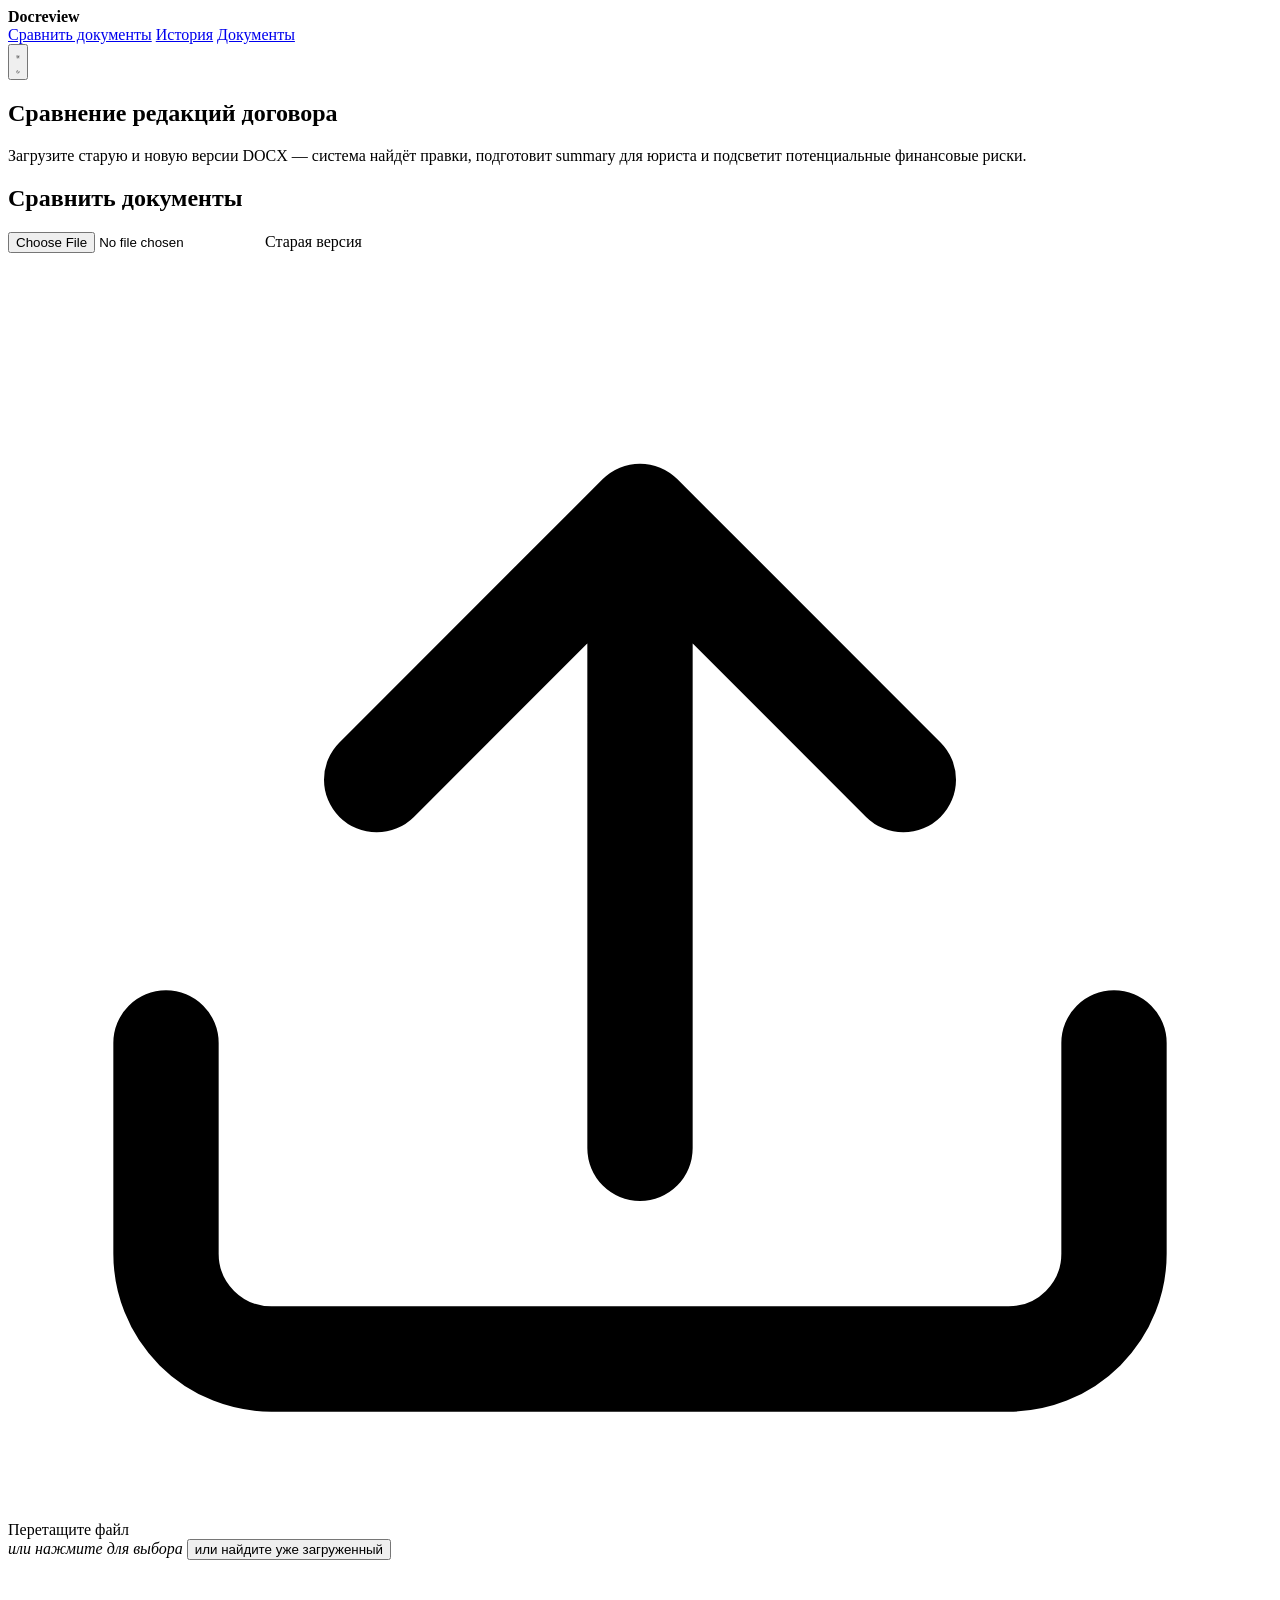
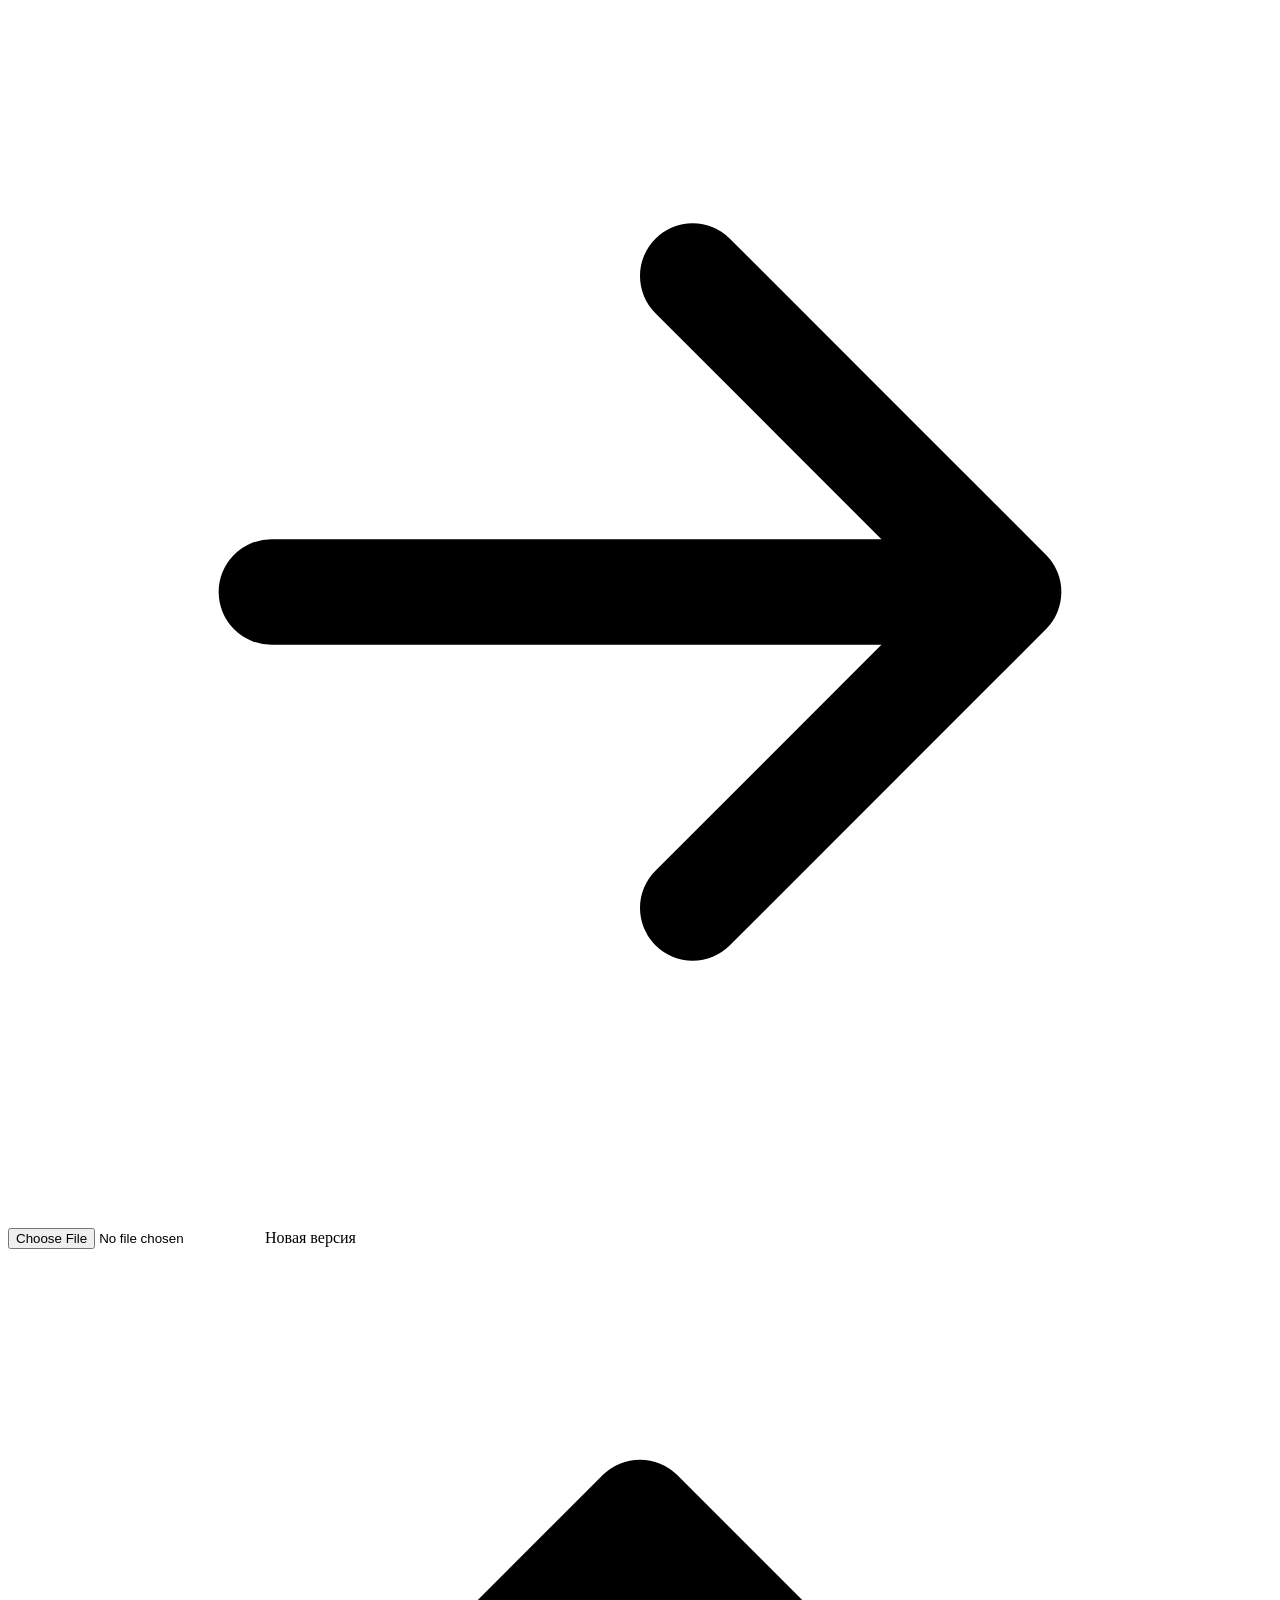
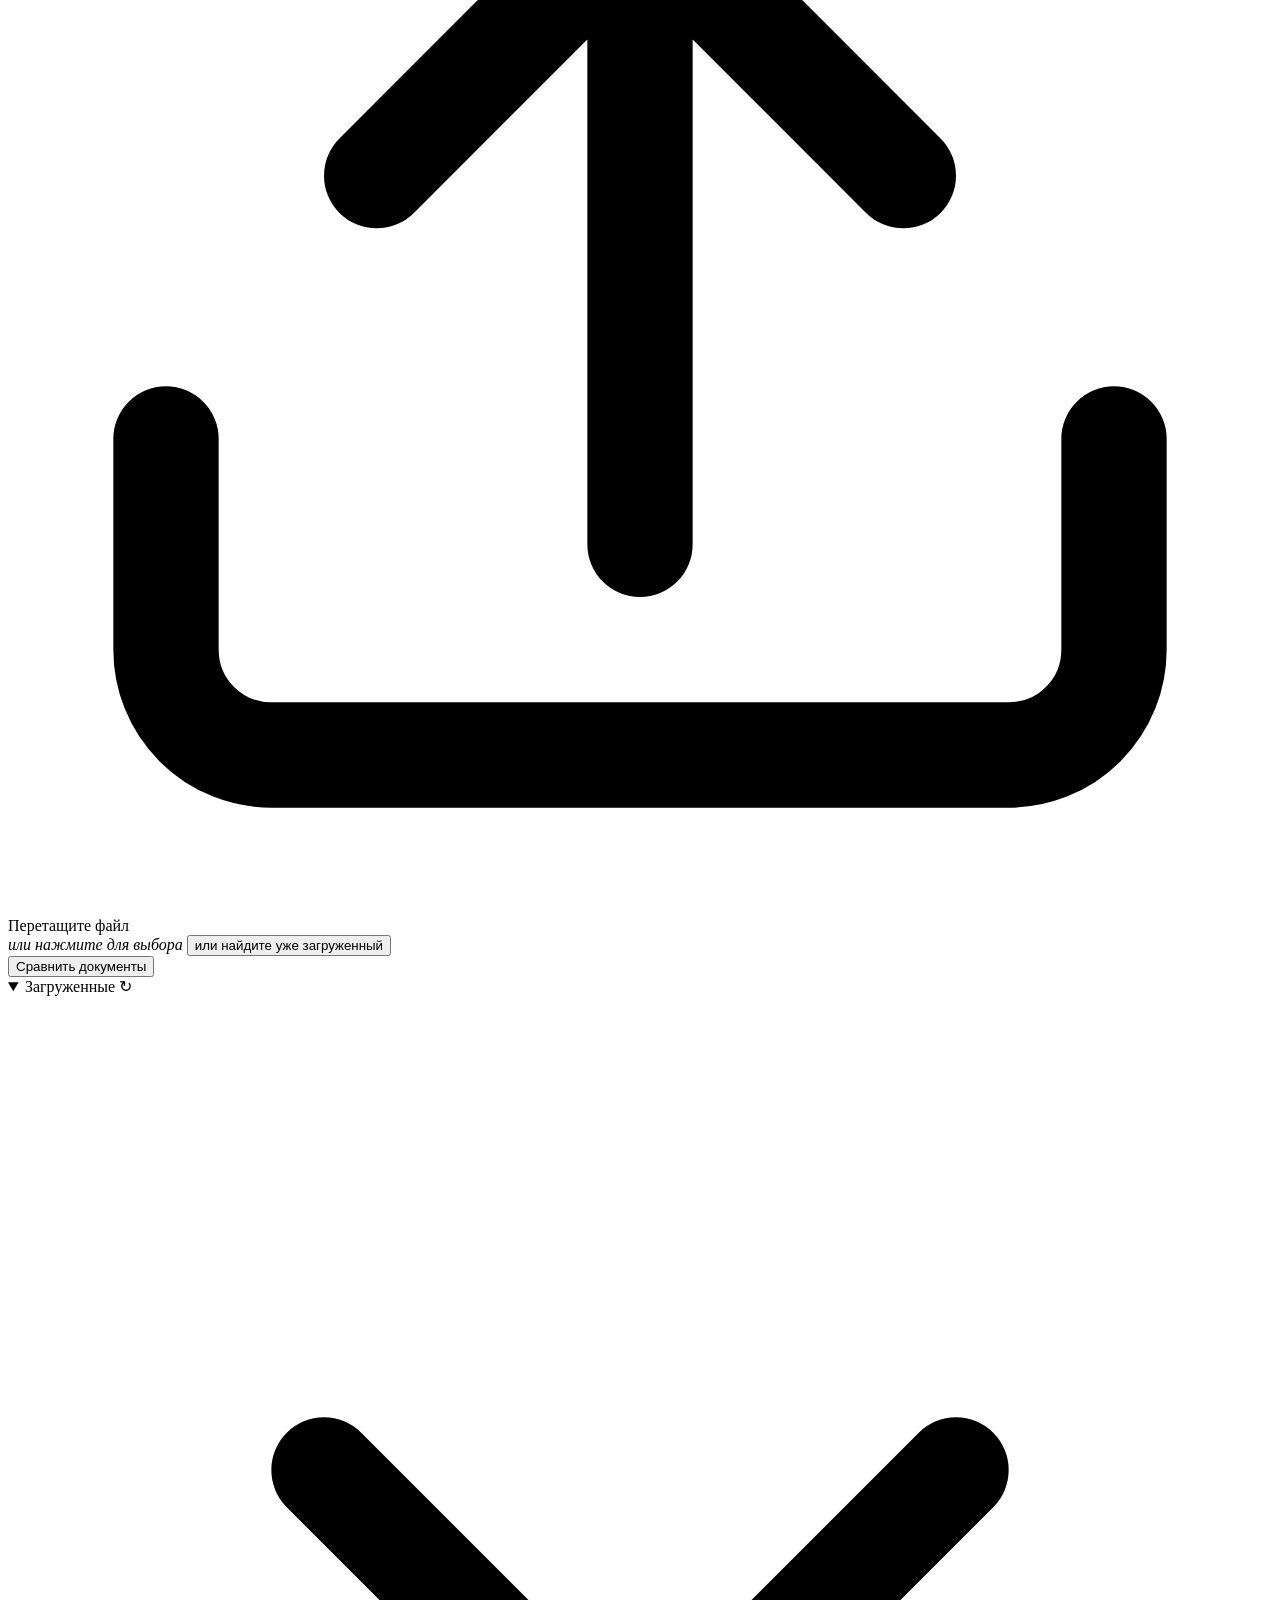
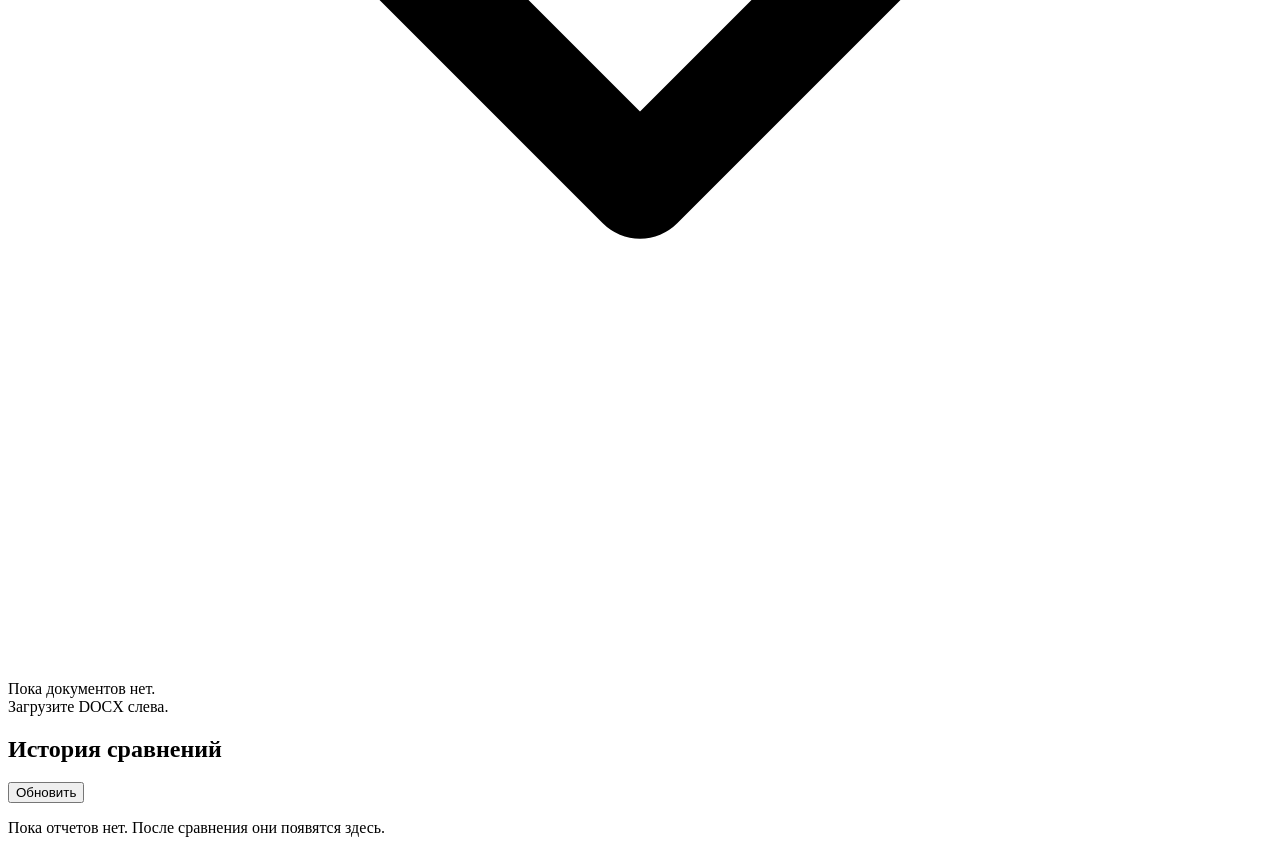
==== frontend/index.html @ 9eede22a "fix: simplify top navigation" ====
<!doctype html>
<html lang="ru">
  <head>
    <meta charset="utf-8" />
    <meta name="viewport" content="width=device-width, initial-scale=1" />
    <title>Document Diff Check</title>
    <link rel="preconnect" href="https://fonts.googleapis.com" />
    <link rel="preconnect" href="https://fonts.gstatic.com" crossorigin />
    <link
      href="https://fonts.googleapis.com/css2?family=Inter:wght@400;500;600;700;800&family=JetBrains+Mono:wght@400;500&display=swap"
      rel="stylesheet"
    />
    <link rel="stylesheet" href="/styles.css" />
  </head>
  <body>
    <header class="topbar">
      <div class="topbar-inner">
        <div class="brand">
          <div class="brand-text">
            <strong>Docreview</strong>
          </div>
        </div>
        <nav class="topnav" aria-label="Основная навигация">
          <a href="#compare">Сравнить документы</a>
          <a href="#reportsHistory">История</a>
          <a href="#docsCard">Документы</a>
        </nav>
        <button id="themeToggle" class="icon-btn" type="button" title="Сменить тему" aria-label="Сменить тему">
          <svg class="icon-sun" viewBox="0 0 24 24" fill="none" stroke="currentColor" stroke-width="2" stroke-linecap="round" stroke-linejoin="round">
            <circle cx="12" cy="12" r="4" />
            <path d="M12 2v2M12 20v2M4.9 4.9l1.4 1.4M17.7 17.7l1.4 1.4M2 12h2M20 12h2M4.9 19.1l1.4-1.4M17.7 6.3l1.4-1.4" />
          </svg>
          <svg class="icon-moon" viewBox="0 0 24 24" fill="none" stroke="currentColor" stroke-width="2" stroke-linecap="round" stroke-linejoin="round">
            <path d="M21 12.8A9 9 0 1 1 11.2 3a7 7 0 0 0 9.8 9.8z" />
          </svg>
        </button>
      </div>
    </header>

    <main class="app">
      <section class="hero">
        <h1>Сравнение редакций договора</h1>
        <p>
          Загрузите старую и новую версии DOCX — система найдёт правки,
          подготовит summary для юриста и подсветит потенциальные финансовые риски.
        </p>
      </section>

      <section class="workbench">
        <div id="compare" class="card compare-card">
          <div class="card-head">
            <h2>Сравнить документы</h2>
          </div>

          <form id="uploadCompareForm" class="mode-pane">
            <div class="dropzones">
              <label class="dropzone" data-for="oldFile">
                <input id="oldFile" name="old_file" type="file" accept=".docx" />
                <span class="dz-tag dz-tag-old">Старая версия</span>
                <span class="dz-icon" aria-hidden="true">
                  <svg viewBox="0 0 24 24" fill="none" stroke="currentColor" stroke-width="2" stroke-linecap="round" stroke-linejoin="round">
                    <path d="M21 15v4a2 2 0 0 1-2 2H5a2 2 0 0 1-2-2v-4" />
                    <path d="M7 10l5-5 5 5M12 5v12" />
                  </svg>
                </span>
                <span class="dz-text">Перетащите файл<br /><em>или нажмите для выбора</em></span>
                <span class="dz-file" hidden></span>
                <button class="find-doc-btn" type="button" data-picker-toggle="old" tabindex="0">
                  или найдите уже загруженный
                </button>
                <span class="stored-picker" data-picker-box="old" hidden>
                  <input
                    id="oldStoredSearch"
                    type="text"
                    list="storedDocumentsList"
                    autocomplete="off"
                    placeholder="Название или ID файла"
                    data-picker="old"
                  />
                </span>
              </label>

              <span class="dz-arrow" aria-hidden="true">
                <svg viewBox="0 0 24 24" fill="none" stroke="currentColor" stroke-width="2" stroke-linecap="round" stroke-linejoin="round">
                  <path d="M5 12h14M13 6l6 6-6 6" />
                </svg>
              </span>

              <label class="dropzone" data-for="newFile">
                <input id="newFile" name="new_file" type="file" accept=".docx" />
                <span class="dz-tag dz-tag-new">Новая версия</span>
                <span class="dz-icon" aria-hidden="true">
                  <svg viewBox="0 0 24 24" fill="none" stroke="currentColor" stroke-width="2" stroke-linecap="round" stroke-linejoin="round">
                    <path d="M21 15v4a2 2 0 0 1-2 2H5a2 2 0 0 1-2-2v-4" />
                    <path d="M7 10l5-5 5 5M12 5v12" />
                  </svg>
                </span>
                <span class="dz-text">Перетащите файл<br /><em>или нажмите для выбора</em></span>
                <span class="dz-file" hidden></span>
                <button class="find-doc-btn" type="button" data-picker-toggle="new" tabindex="0">
                  или найдите уже загруженный
                </button>
                <span class="stored-picker" data-picker-box="new" hidden>
                  <input
                    id="newStoredSearch"
                    type="text"
                    list="storedDocumentsList"
                    autocomplete="off"
                    placeholder="Название или ID файла"
                    data-picker="new"
                  />
                </span>
              </label>
            </div>

            <button class="btn btn-primary" type="submit">
              <span class="btn-label">Сравнить документы</span>
              <span class="spinner" hidden></span>
            </button>
          </form>

        </div>

        <details id="docsCard" class="card docs-card" open>
          <summary class="docs-summary">
            <span class="docs-title">Загруженные <span id="docsCount" class="docs-count" hidden></span></span>
            <span class="docs-tools">
              <span id="refreshDocuments" class="link-btn" role="button" tabindex="0" title="Обновить список">↻</span>
              <svg class="docs-chevron" viewBox="0 0 24 24" fill="none" stroke="currentColor" stroke-width="2" stroke-linecap="round" stroke-linejoin="round" aria-hidden="true"><path d="M6 9l6 6 6-6"/></svg>
            </span>
          </summary>
          <div id="documents" class="documents empty">
            <p class="empty-note">Пока документов нет.<br />Загрузите DOCX слева.</p>
          </div>
        </details>
      </section>

      <datalist id="storedDocumentsList"></datalist>

      <section id="reportsHistory" class="card history-card">
        <div class="card-head">
          <h2>История сравнений</h2>
          <button id="refreshReports" class="link-btn" type="button">Обновить</button>
        </div>
        <div id="reports" class="reports-list empty">
          <p class="empty-note">Пока отчетов нет. После сравнения они появятся здесь.</p>
        </div>
      </section>

      <section id="loading" class="loading-card" hidden>
        <span class="spinner spinner-lg"></span>
        <p>Сравниваю документы и готовлю анализ…</p>
      </section>
    </main>

    <div id="toasts" class="toasts" aria-live="polite"></div>
    <script src="/app.js"></script>
  </body>
</html>
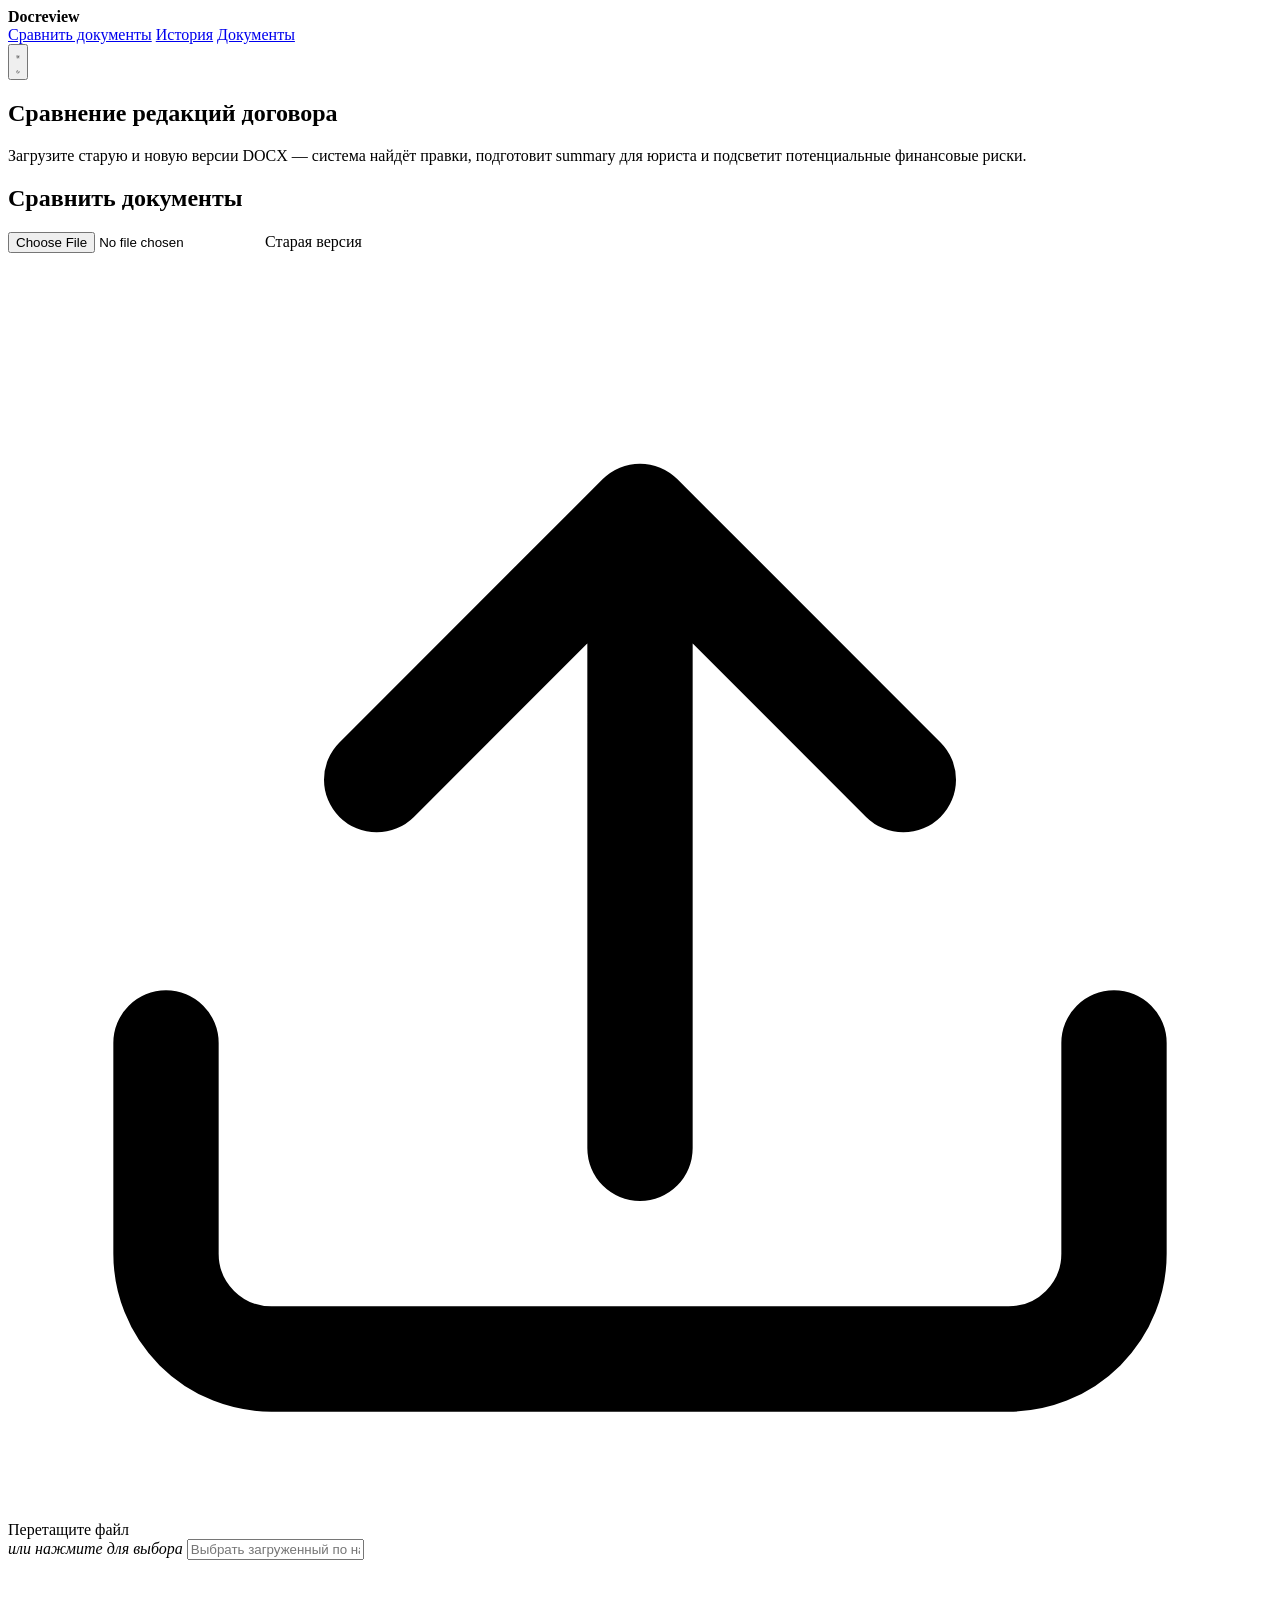
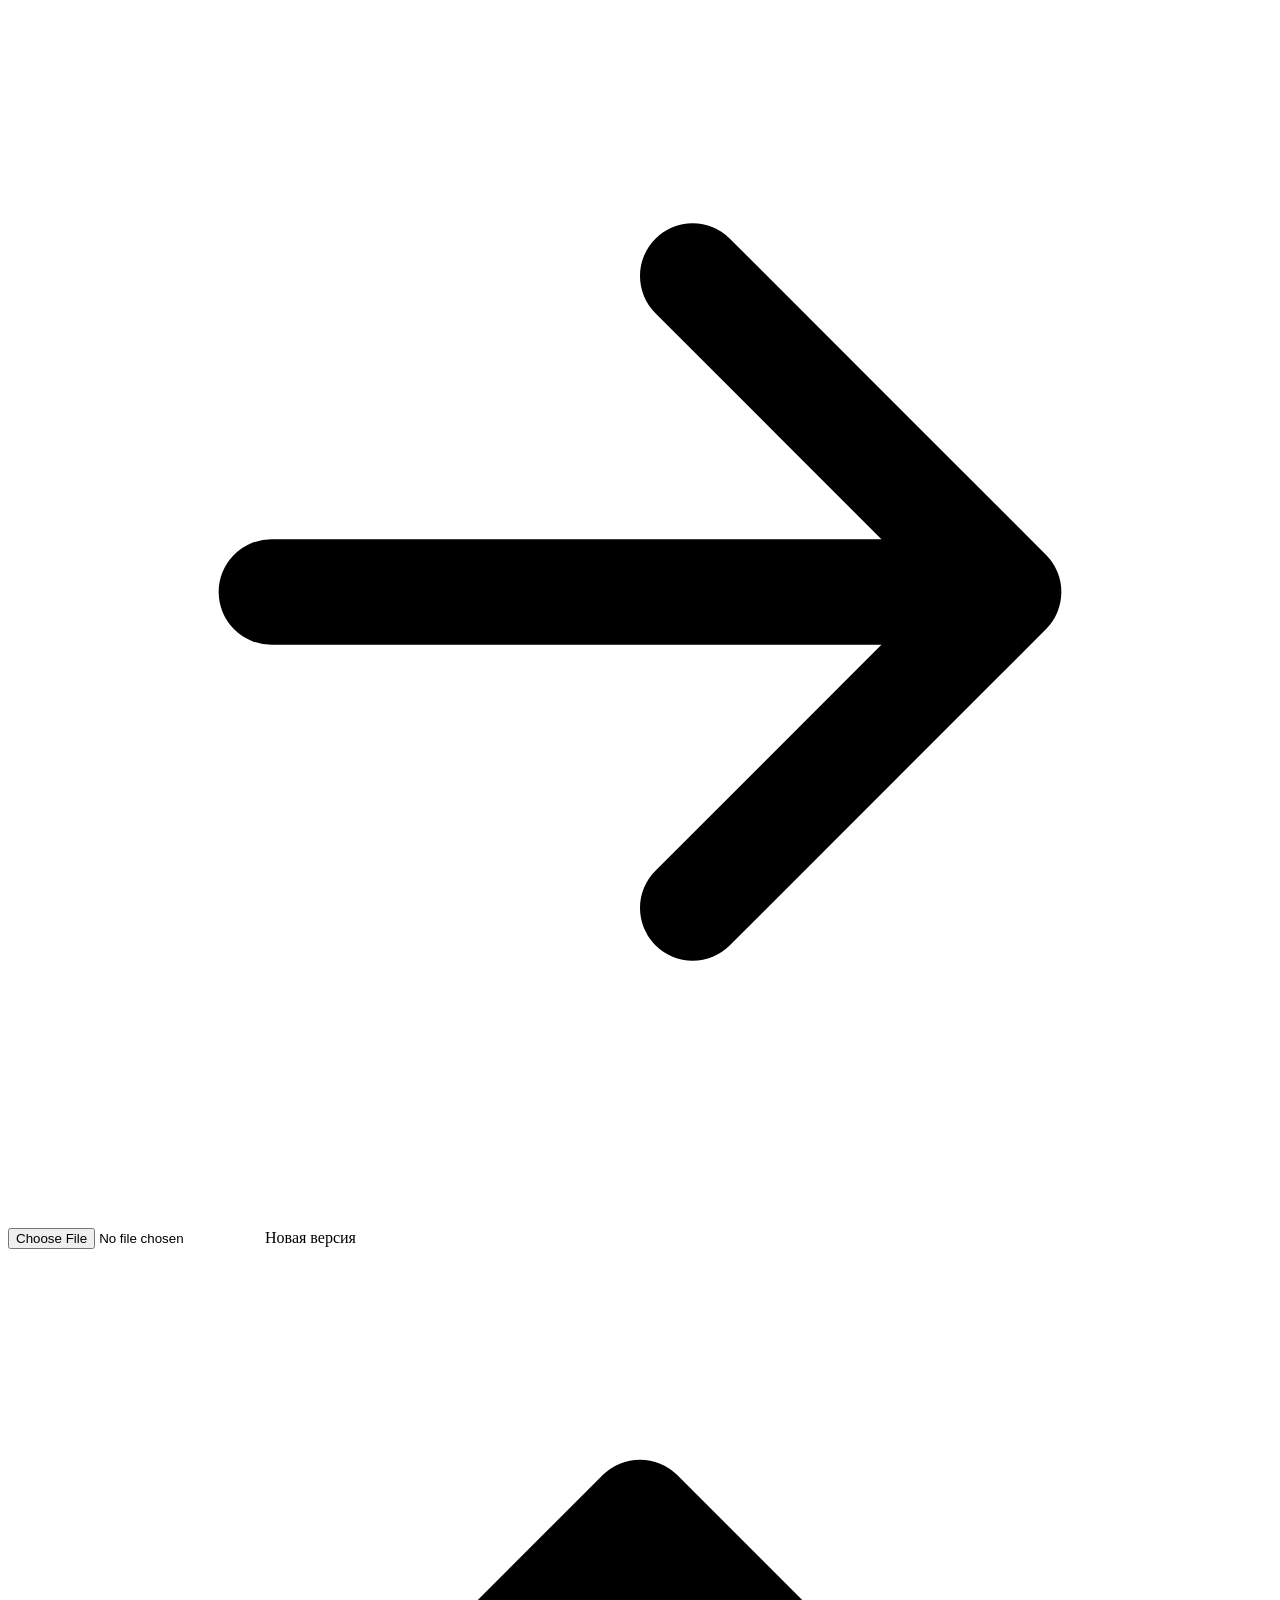
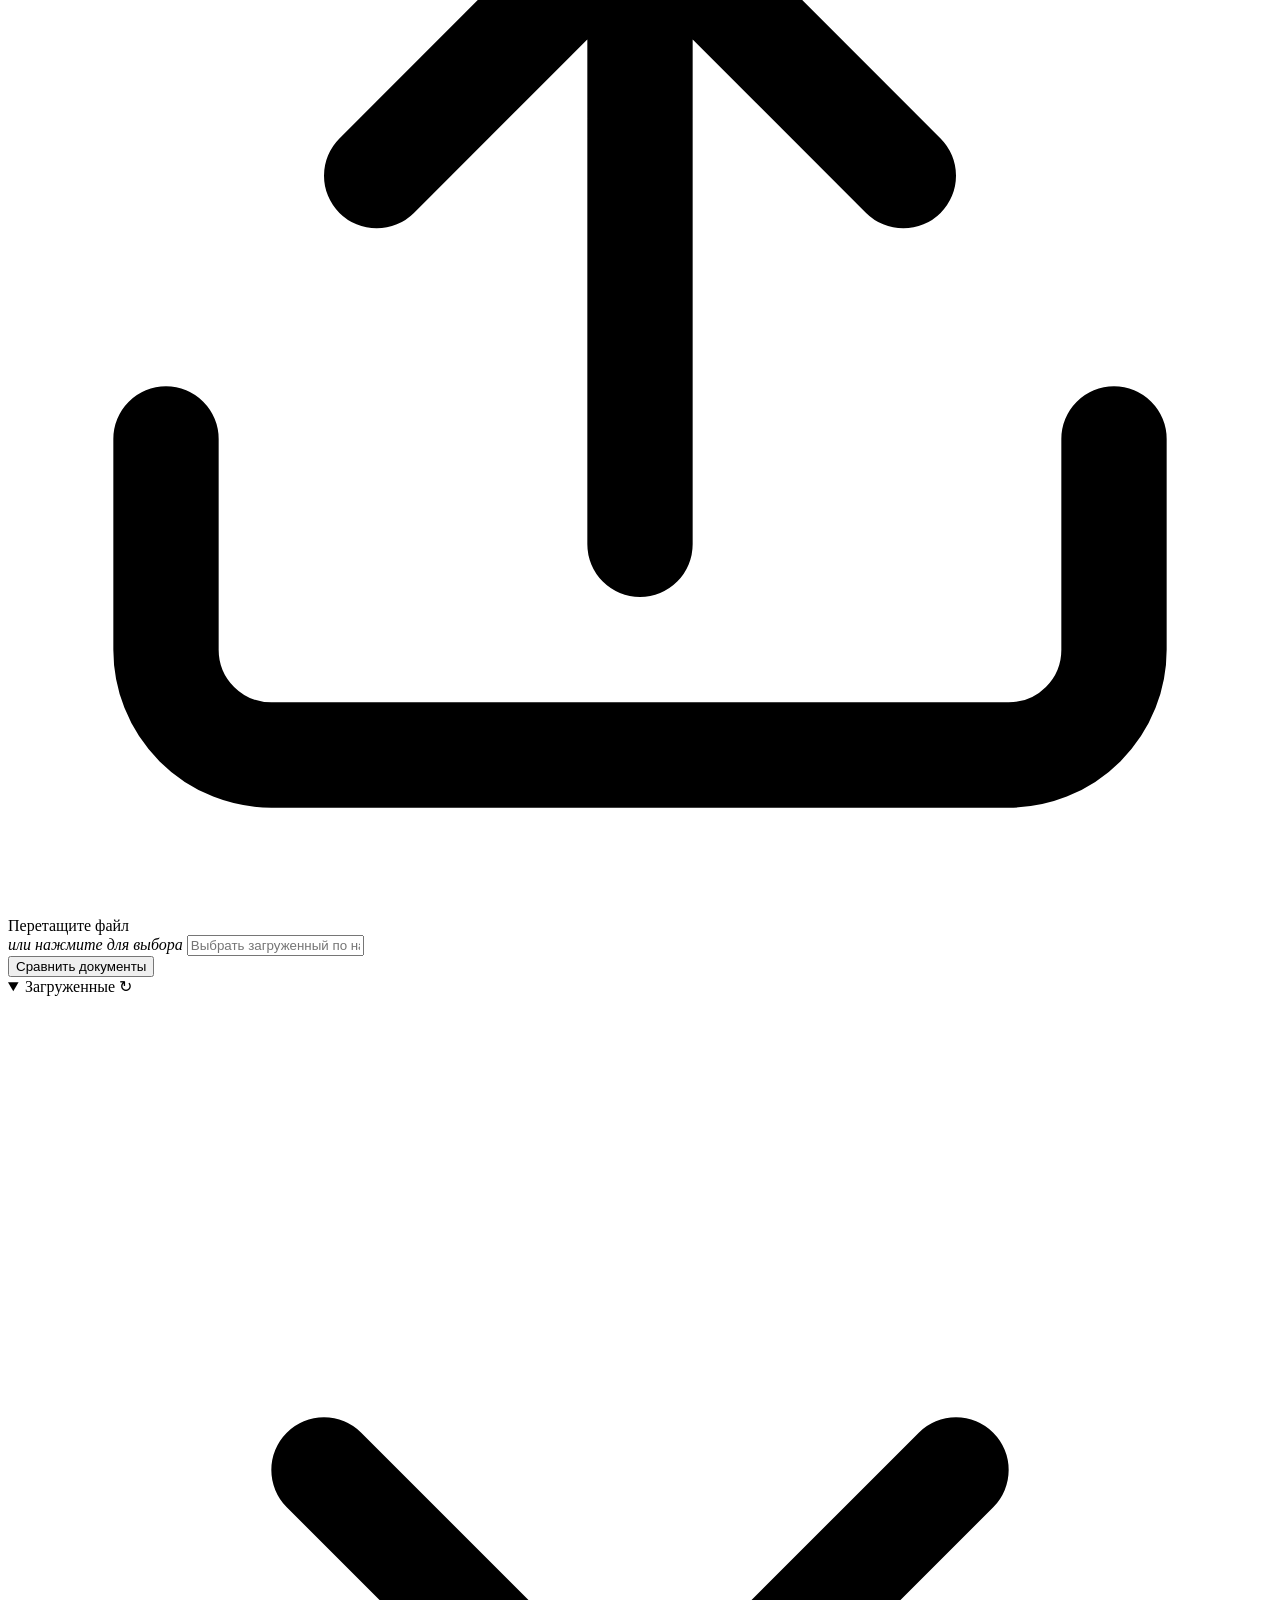
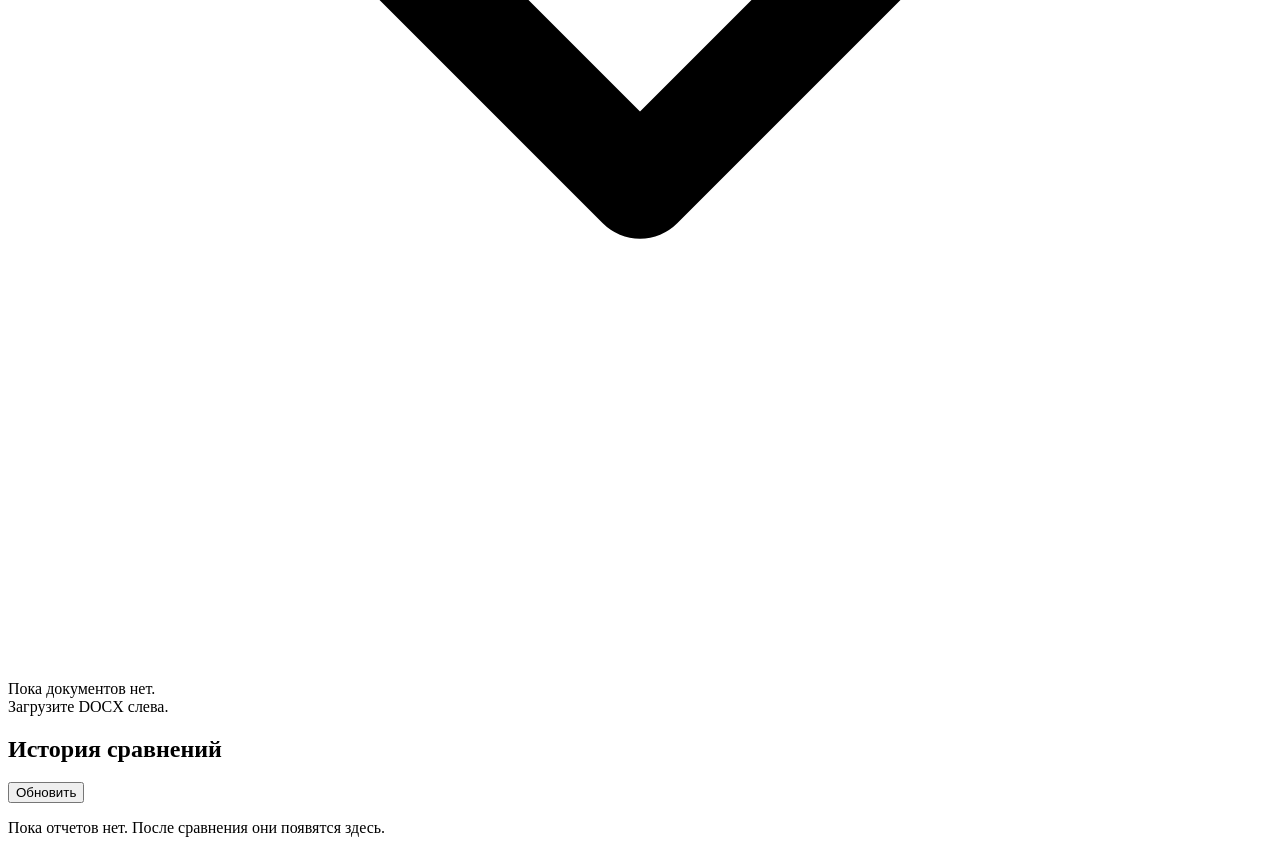
==== commit aba29d95: "fix: keep stored document picker visible" ====
--- a/frontend/index.html
+++ b/frontend/index.html
@@ -65,16 +65,13 @@
                 </span>
                 <span class="dz-text">Перетащите файл<br /><em>или нажмите для выбора</em></span>
                 <span class="dz-file" hidden></span>
-                <button class="find-doc-btn" type="button" data-picker-toggle="old" tabindex="0">
-                  или найдите уже загруженный
-                </button>
-                <span class="stored-picker" data-picker-box="old" hidden>
+                <span class="stored-picker">
                   <input
                     id="oldStoredSearch"
                     type="text"
                     list="storedDocumentsList"
                     autocomplete="off"
-                    placeholder="Название или ID файла"
+                    placeholder="Выбрать загруженный по названию или ID"
                     data-picker="old"
                   />
                 </span>
@@ -97,16 +94,13 @@
                 </span>
                 <span class="dz-text">Перетащите файл<br /><em>или нажмите для выбора</em></span>
                 <span class="dz-file" hidden></span>
-                <button class="find-doc-btn" type="button" data-picker-toggle="new" tabindex="0">
-                  или найдите уже загруженный
-                </button>
-                <span class="stored-picker" data-picker-box="new" hidden>
+                <span class="stored-picker">
                   <input
                     id="newStoredSearch"
                     type="text"
                     list="storedDocumentsList"
                     autocomplete="off"
-                    placeholder="Название или ID файла"
+                    placeholder="Выбрать загруженный по названию или ID"
                     data-picker="new"
                   />
                 </span>
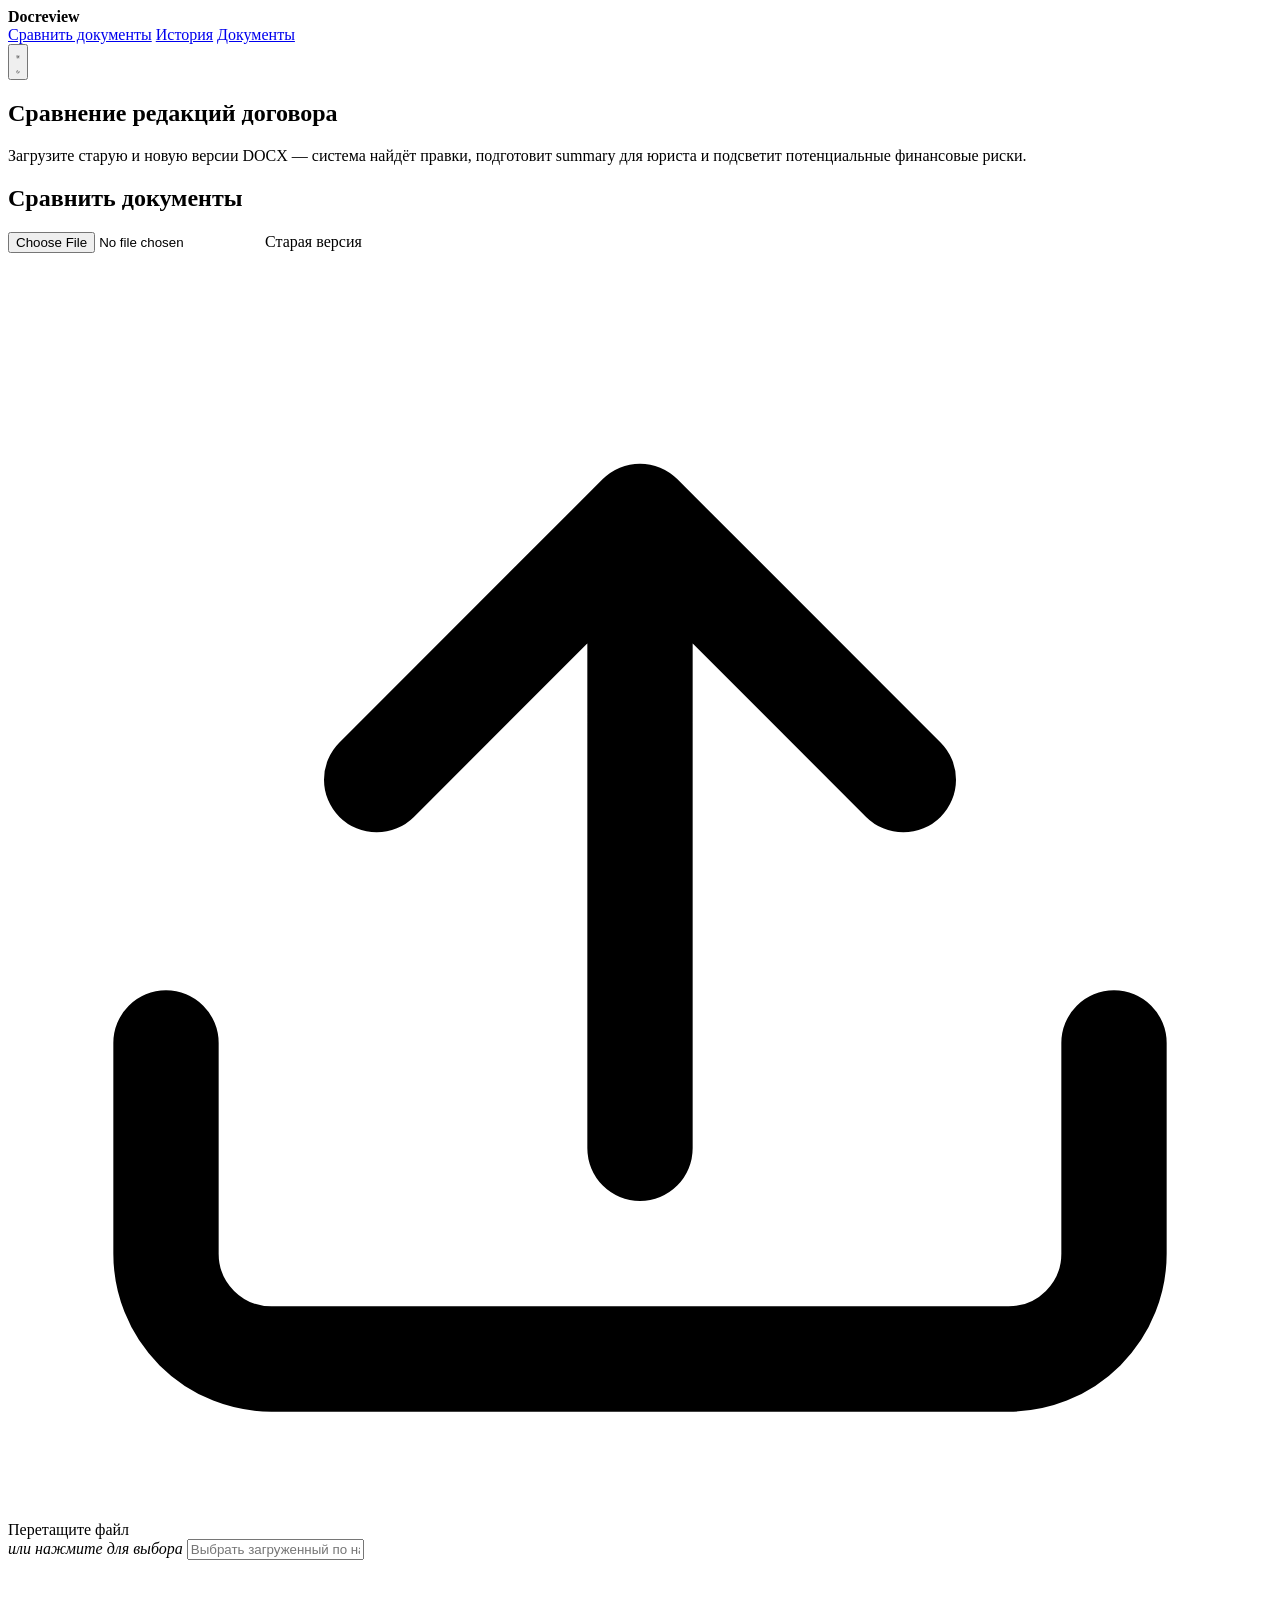
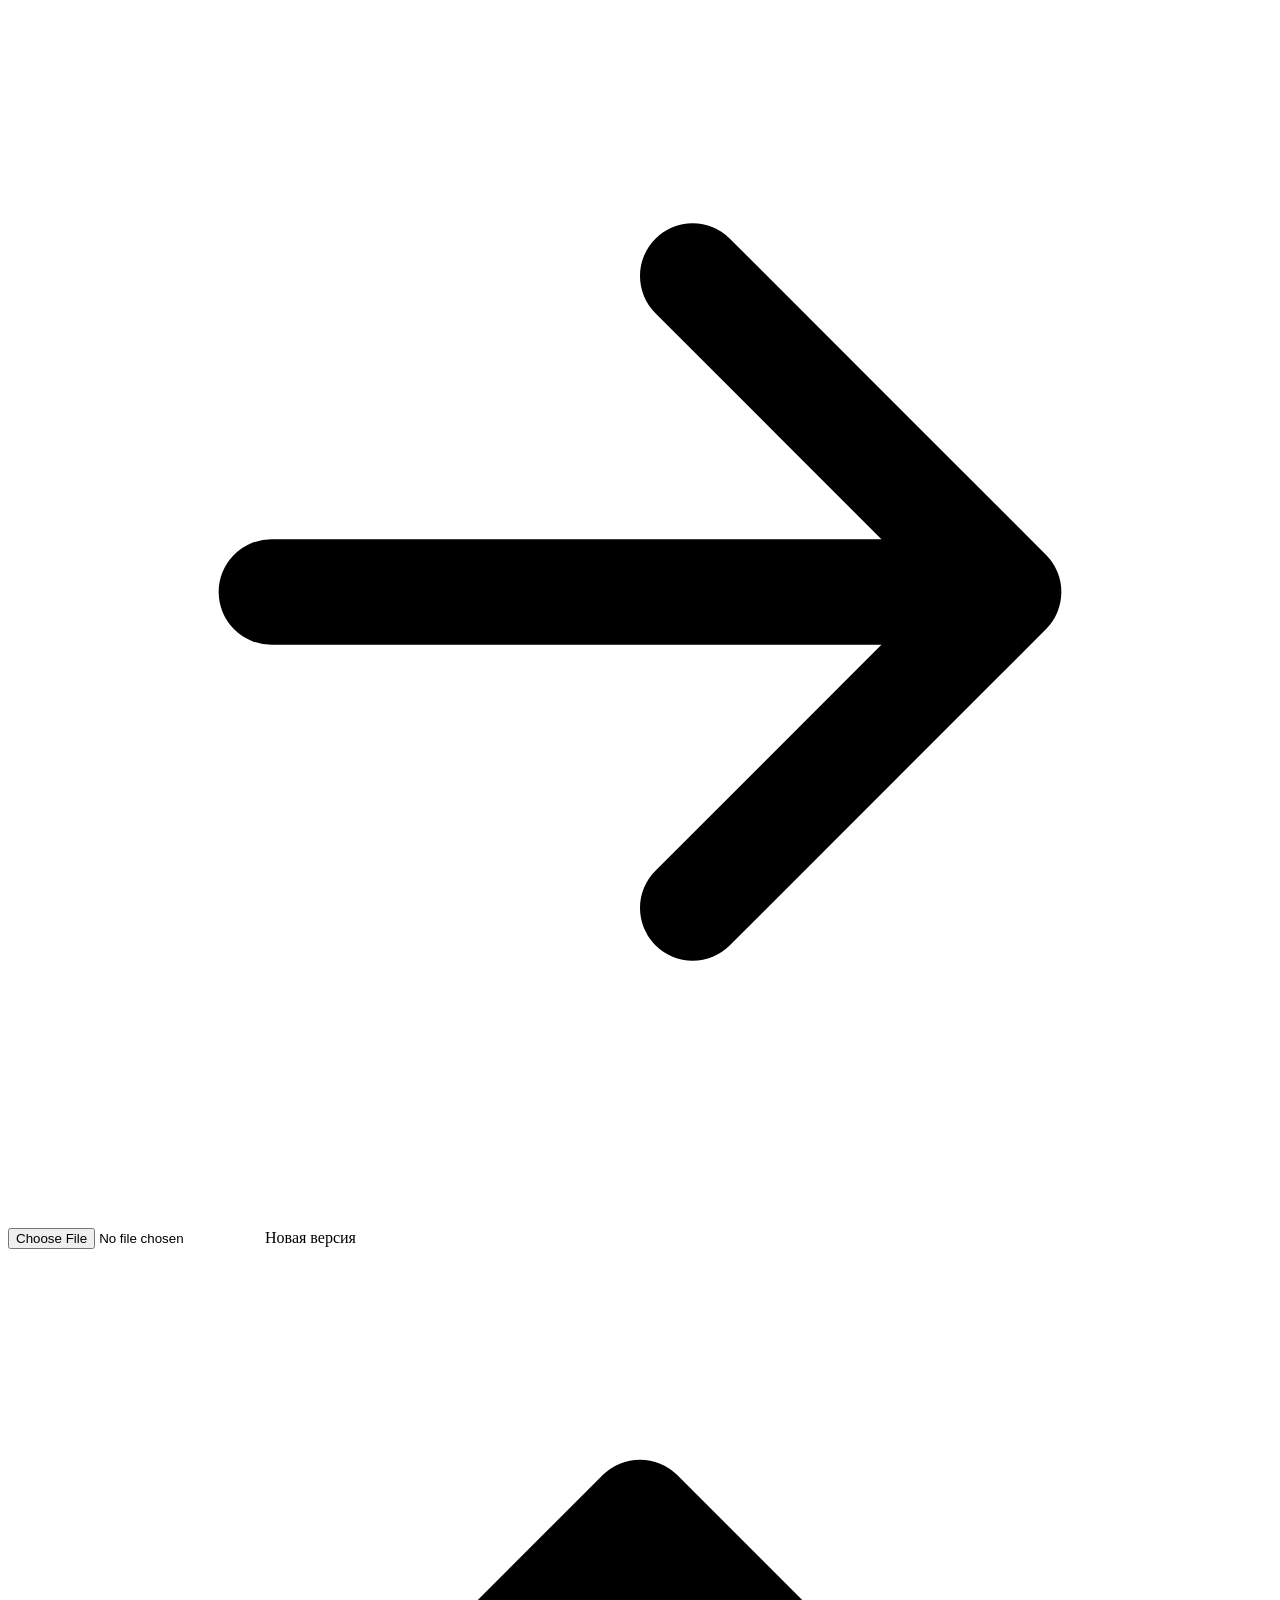
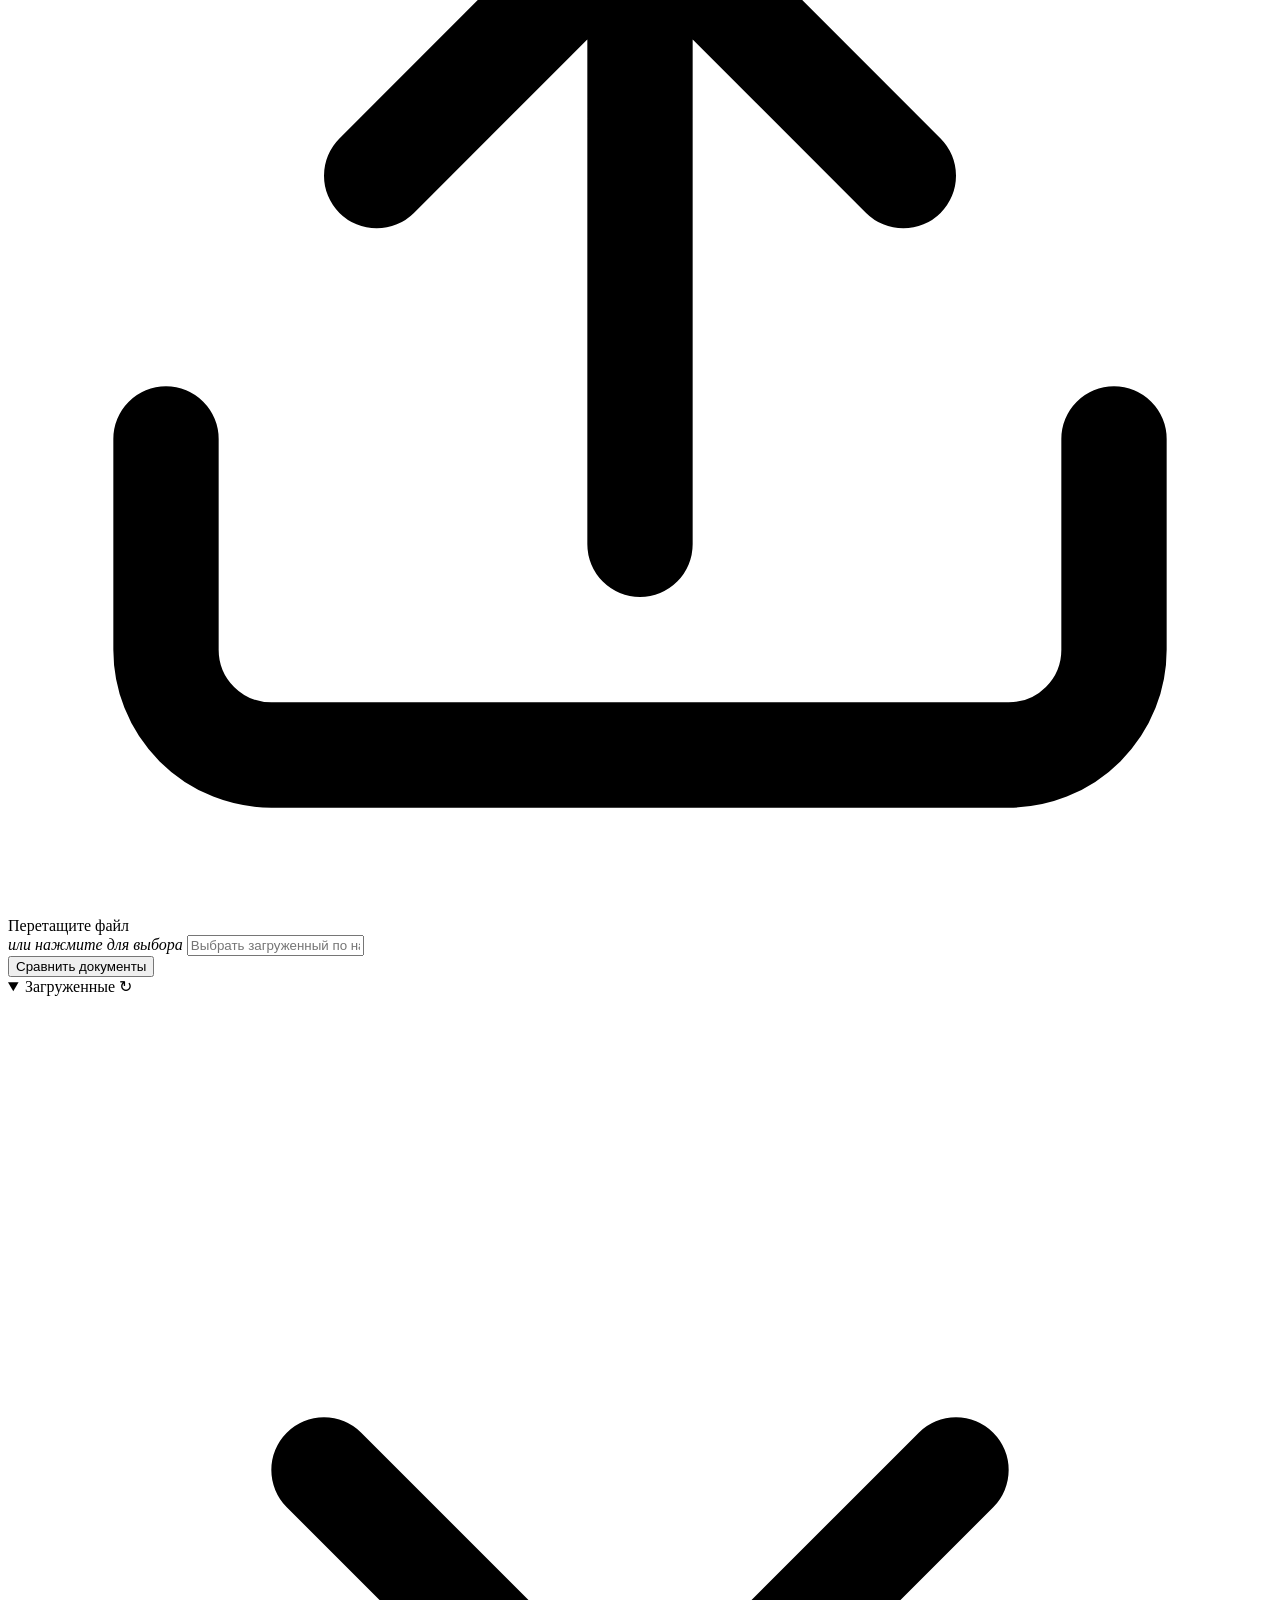
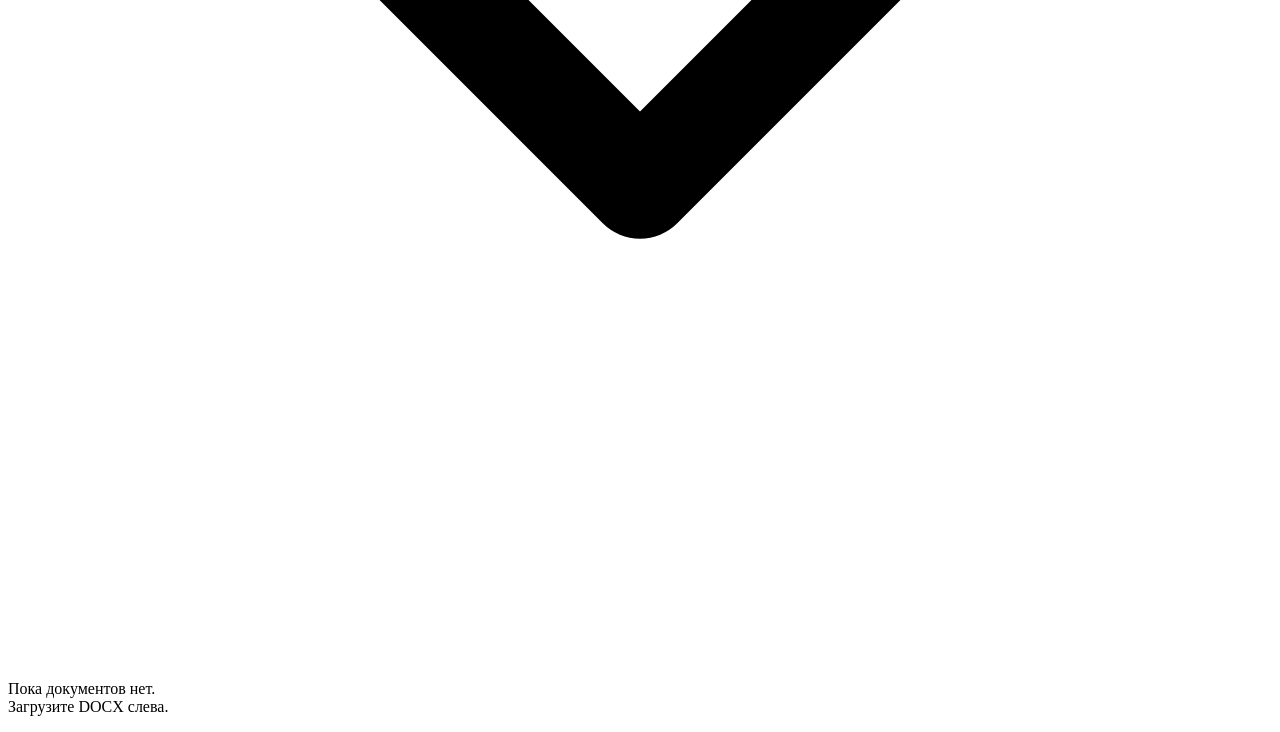
==== commit 2ad2fc51: "feat: split history and documents pages" ====
--- a/frontend/index.html
+++ b/frontend/index.html
@@ -21,9 +21,9 @@
           </div>
         </div>
         <nav class="topnav" aria-label="Основная навигация">
-          <a href="#compare">Сравнить документы</a>
-          <a href="#reportsHistory">История</a>
-          <a href="#docsCard">Документы</a>
+          <a href="/">Сравнить документы</a>
+          <a href="/history.html">История</a>
+          <a href="/documents.html">Документы</a>
         </nav>
         <button id="themeToggle" class="icon-btn" type="button" title="Сменить тему" aria-label="Сменить тему">
           <svg class="icon-sun" viewBox="0 0 24 24" fill="none" stroke="currentColor" stroke-width="2" stroke-linecap="round" stroke-linejoin="round">
@@ -131,16 +131,6 @@
 
       <datalist id="storedDocumentsList"></datalist>
 
-      <section id="reportsHistory" class="card history-card">
-        <div class="card-head">
-          <h2>История сравнений</h2>
-          <button id="refreshReports" class="link-btn" type="button">Обновить</button>
-        </div>
-        <div id="reports" class="reports-list empty">
-          <p class="empty-note">Пока отчетов нет. После сравнения они появятся здесь.</p>
-        </div>
-      </section>
-
       <section id="loading" class="loading-card" hidden>
         <span class="spinner spinner-lg"></span>
         <p>Сравниваю документы и готовлю анализ…</p>
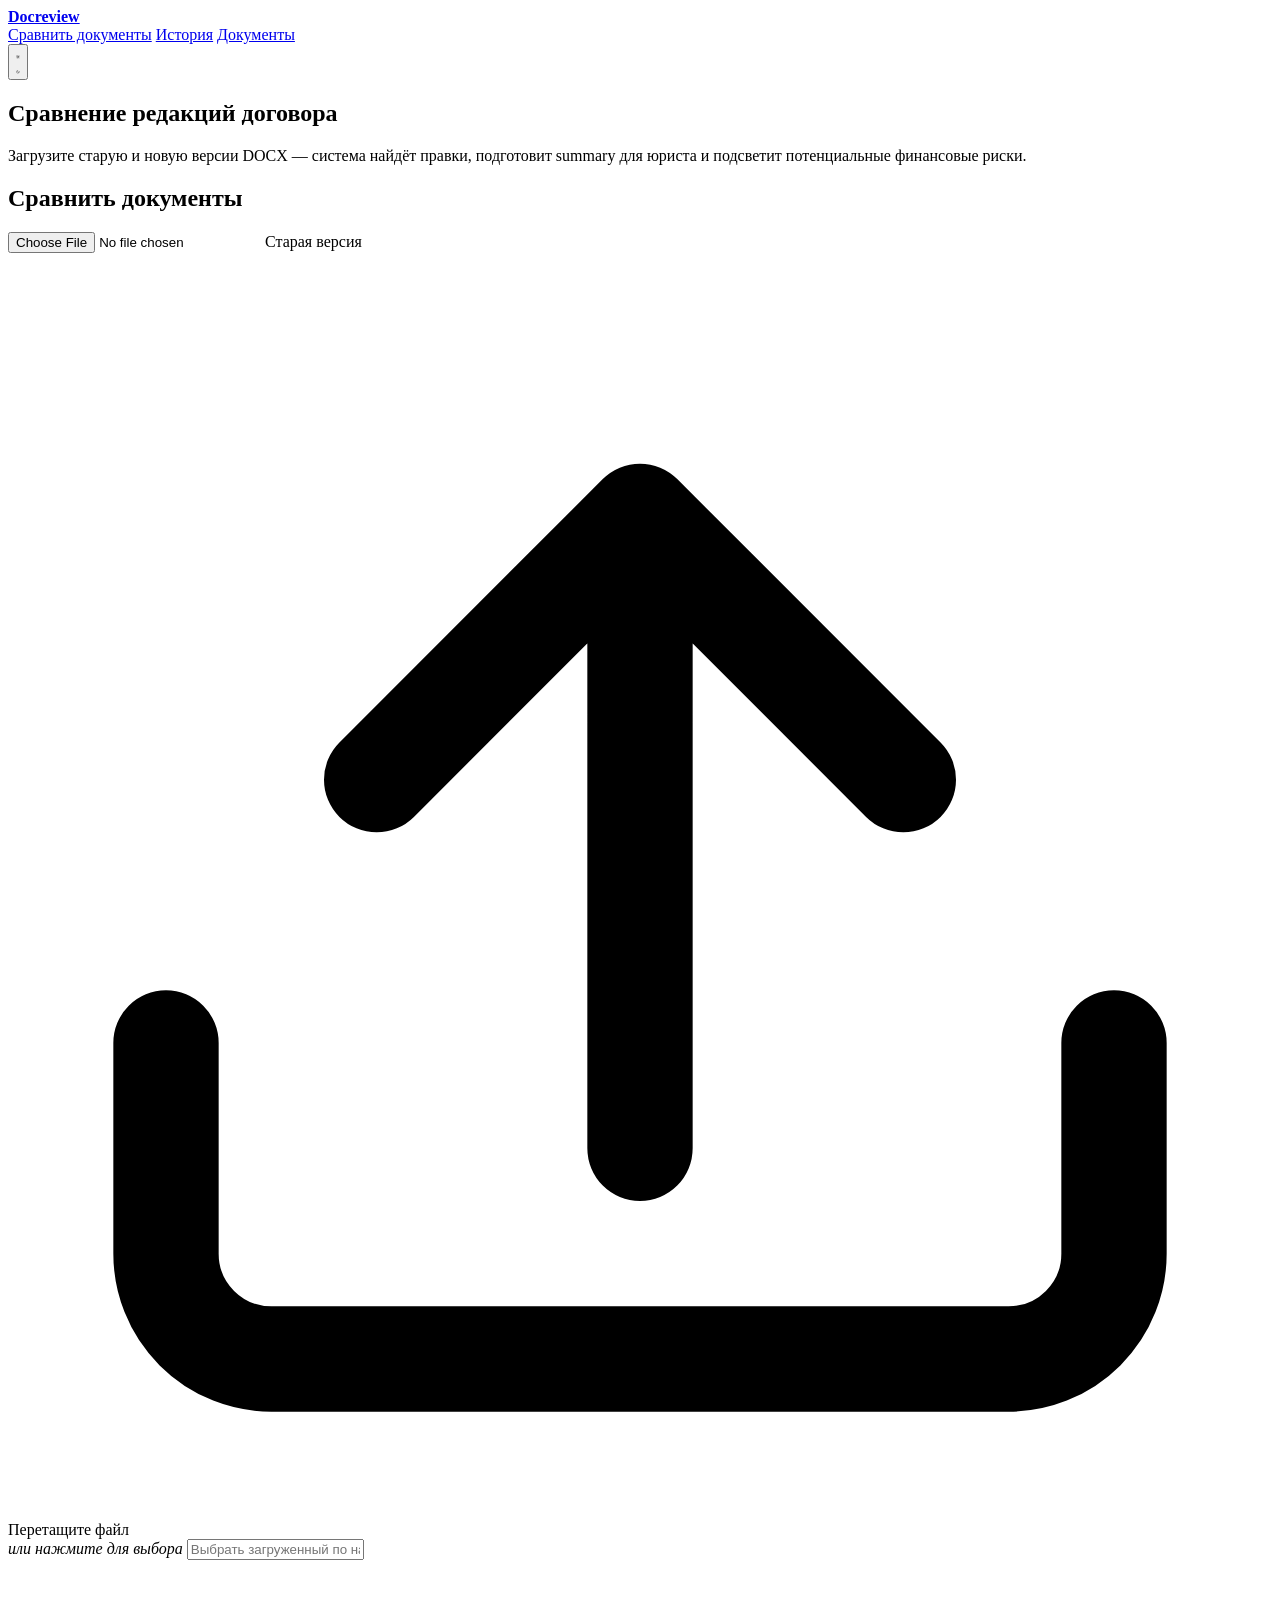
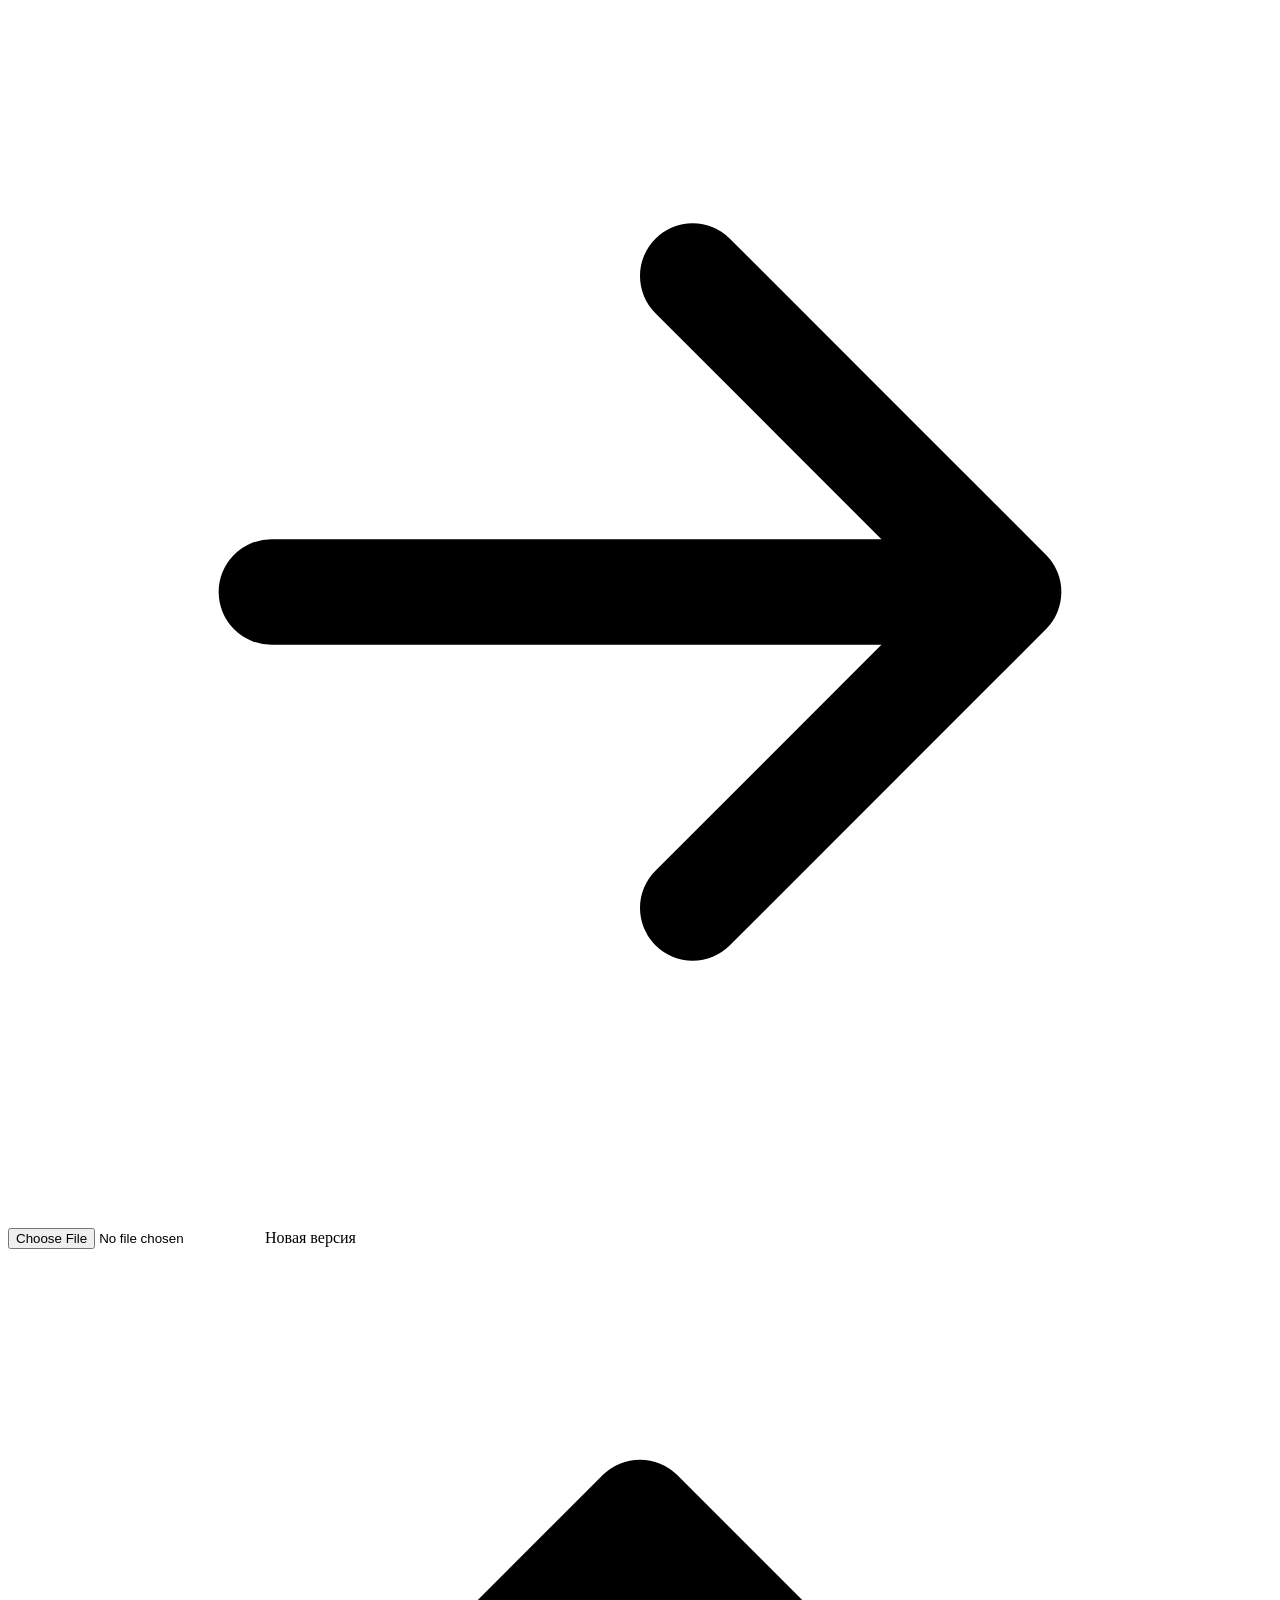
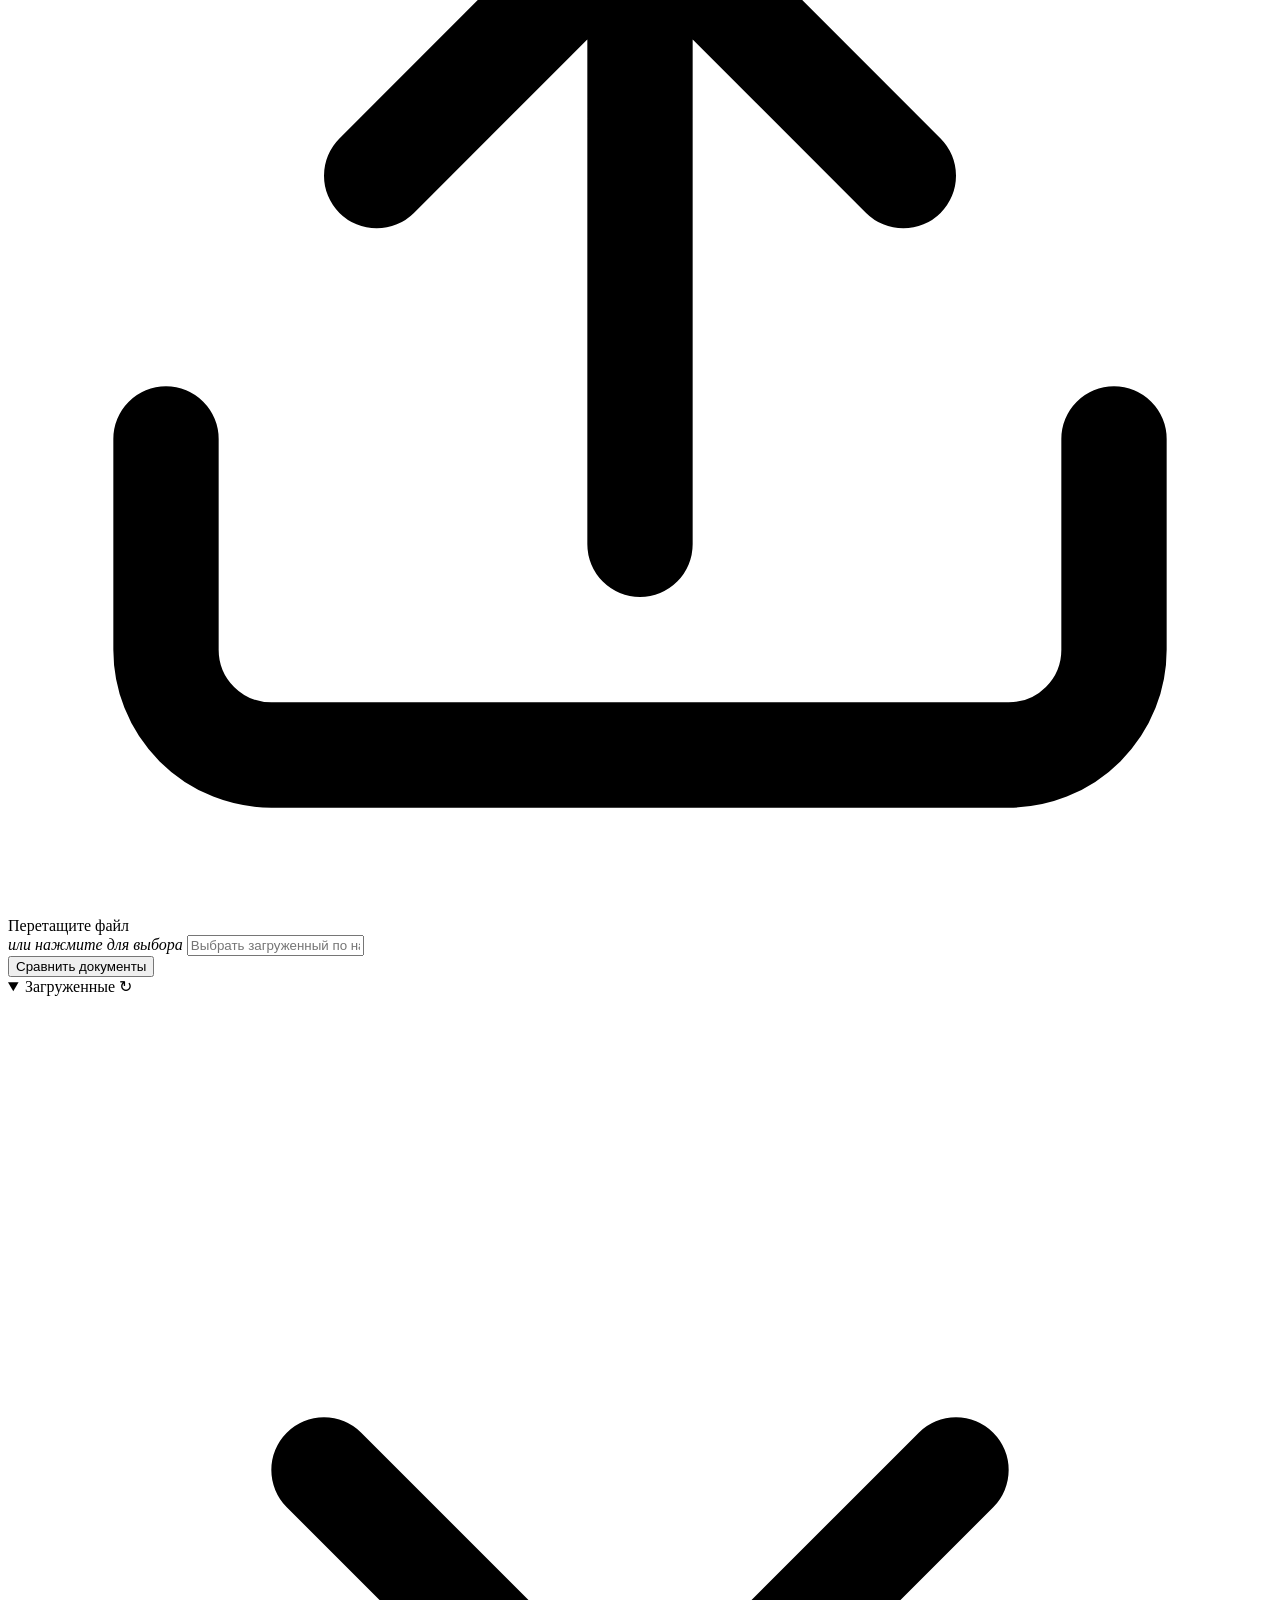
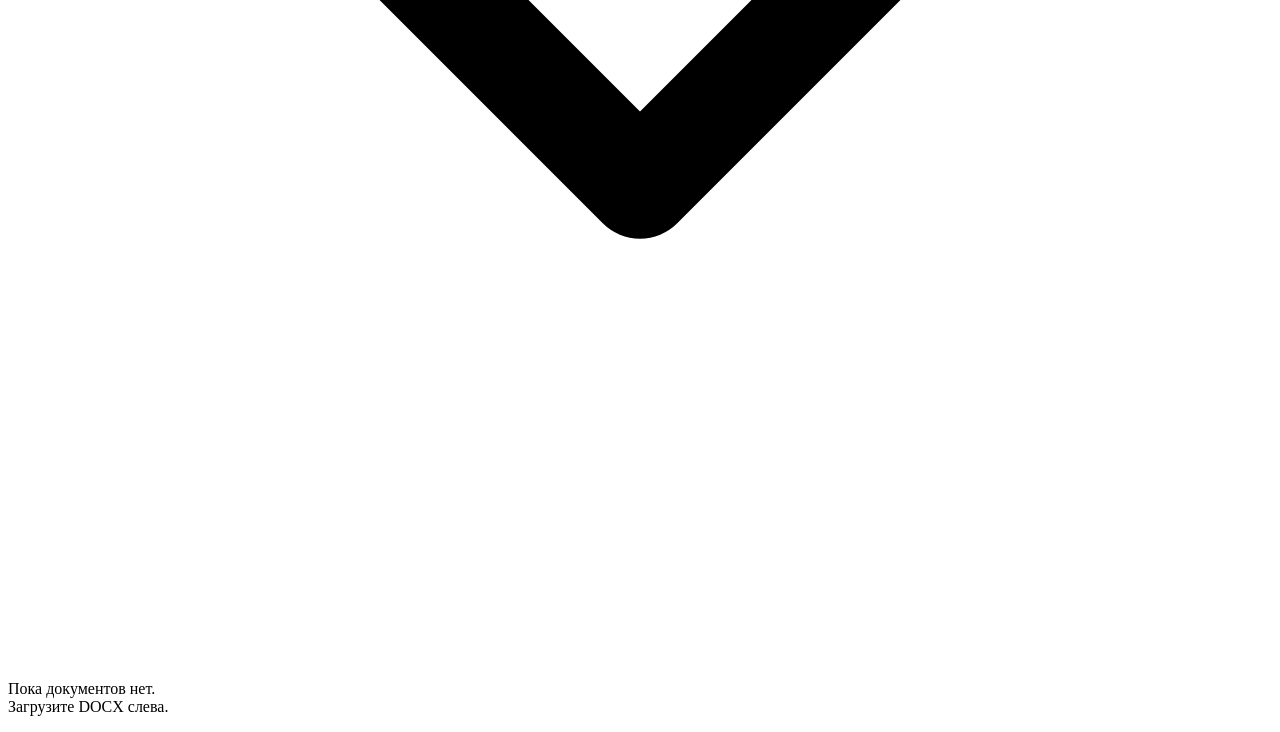
==== commit f82ac3dc: "fix: link brand to compare page" ====
--- a/frontend/index.html
+++ b/frontend/index.html
@@ -15,11 +15,11 @@
   <body>
     <header class="topbar">
       <div class="topbar-inner">
-        <div class="brand">
+        <a class="brand report-brand" href="/">
           <div class="brand-text">
             <strong>Docreview</strong>
           </div>
-        </div>
+        </a>
         <nav class="topnav" aria-label="Основная навигация">
           <a href="/">Сравнить документы</a>
           <a href="/history.html">История</a>
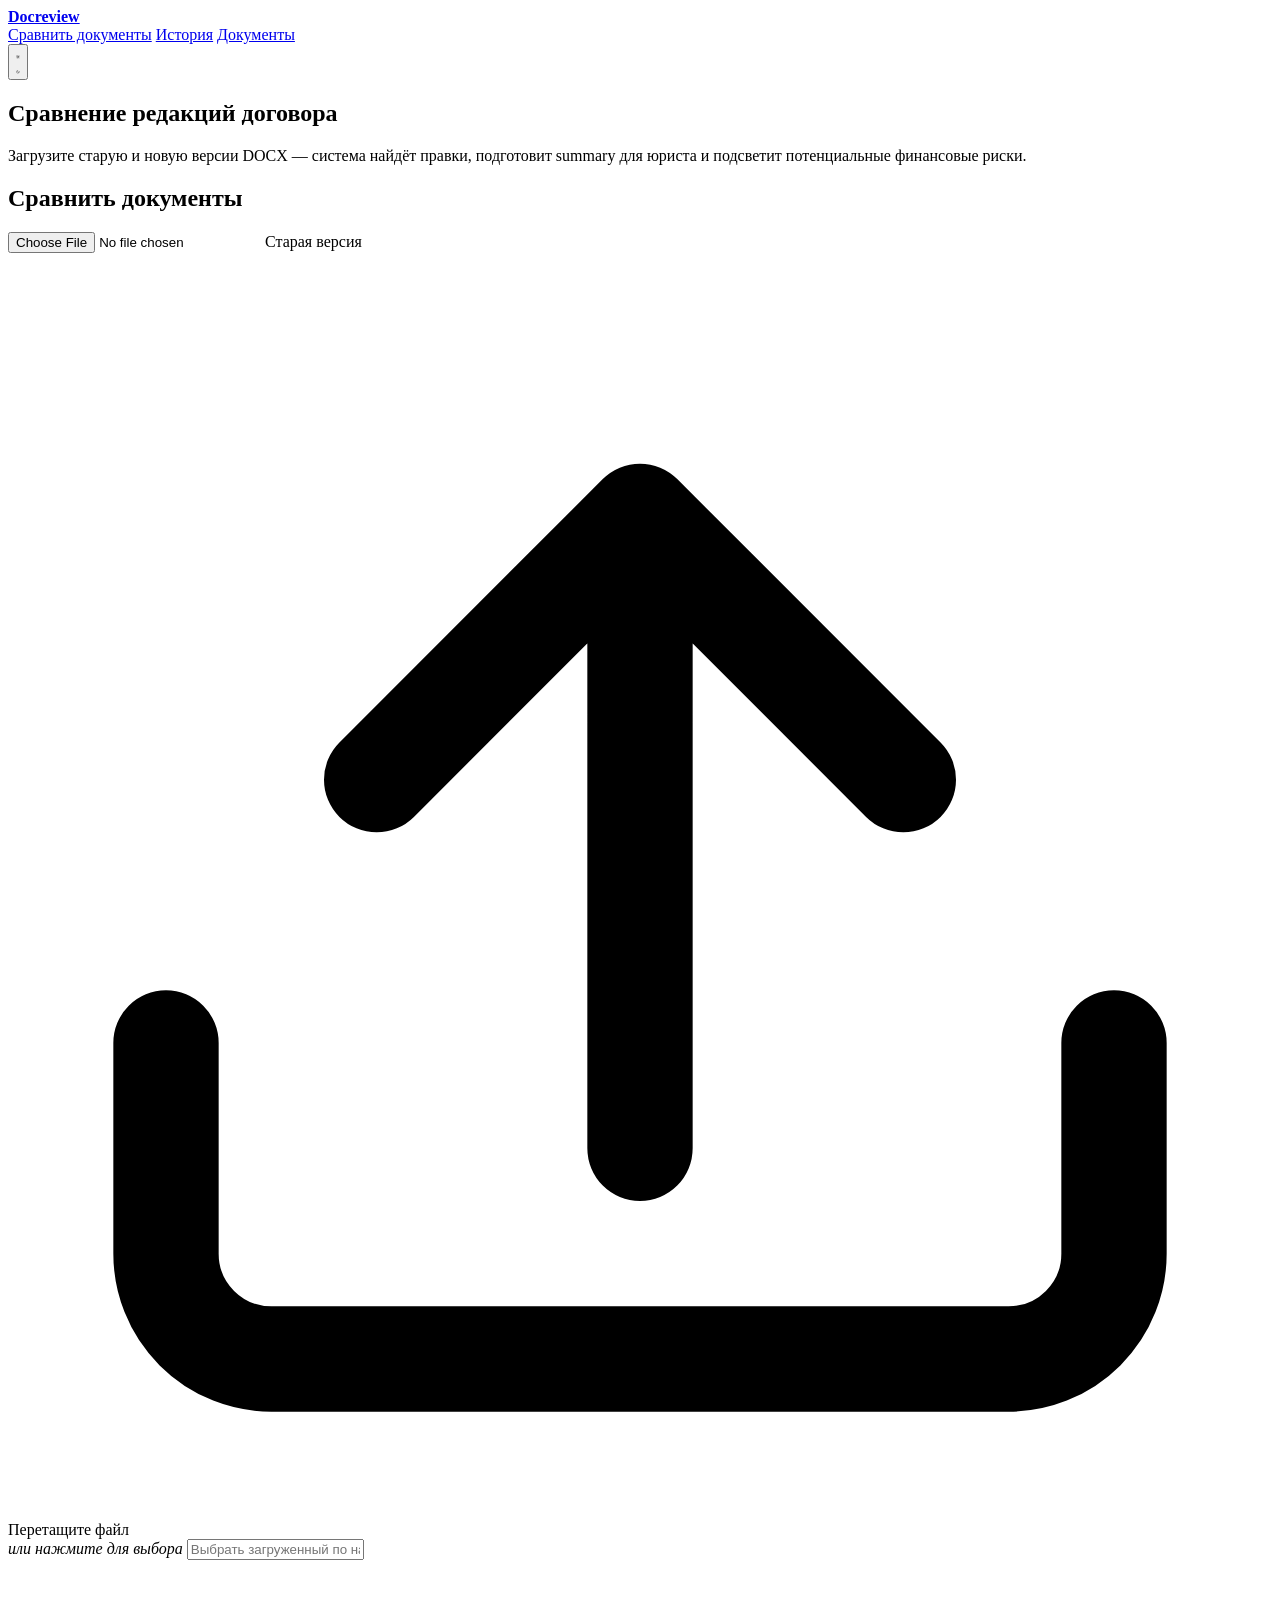
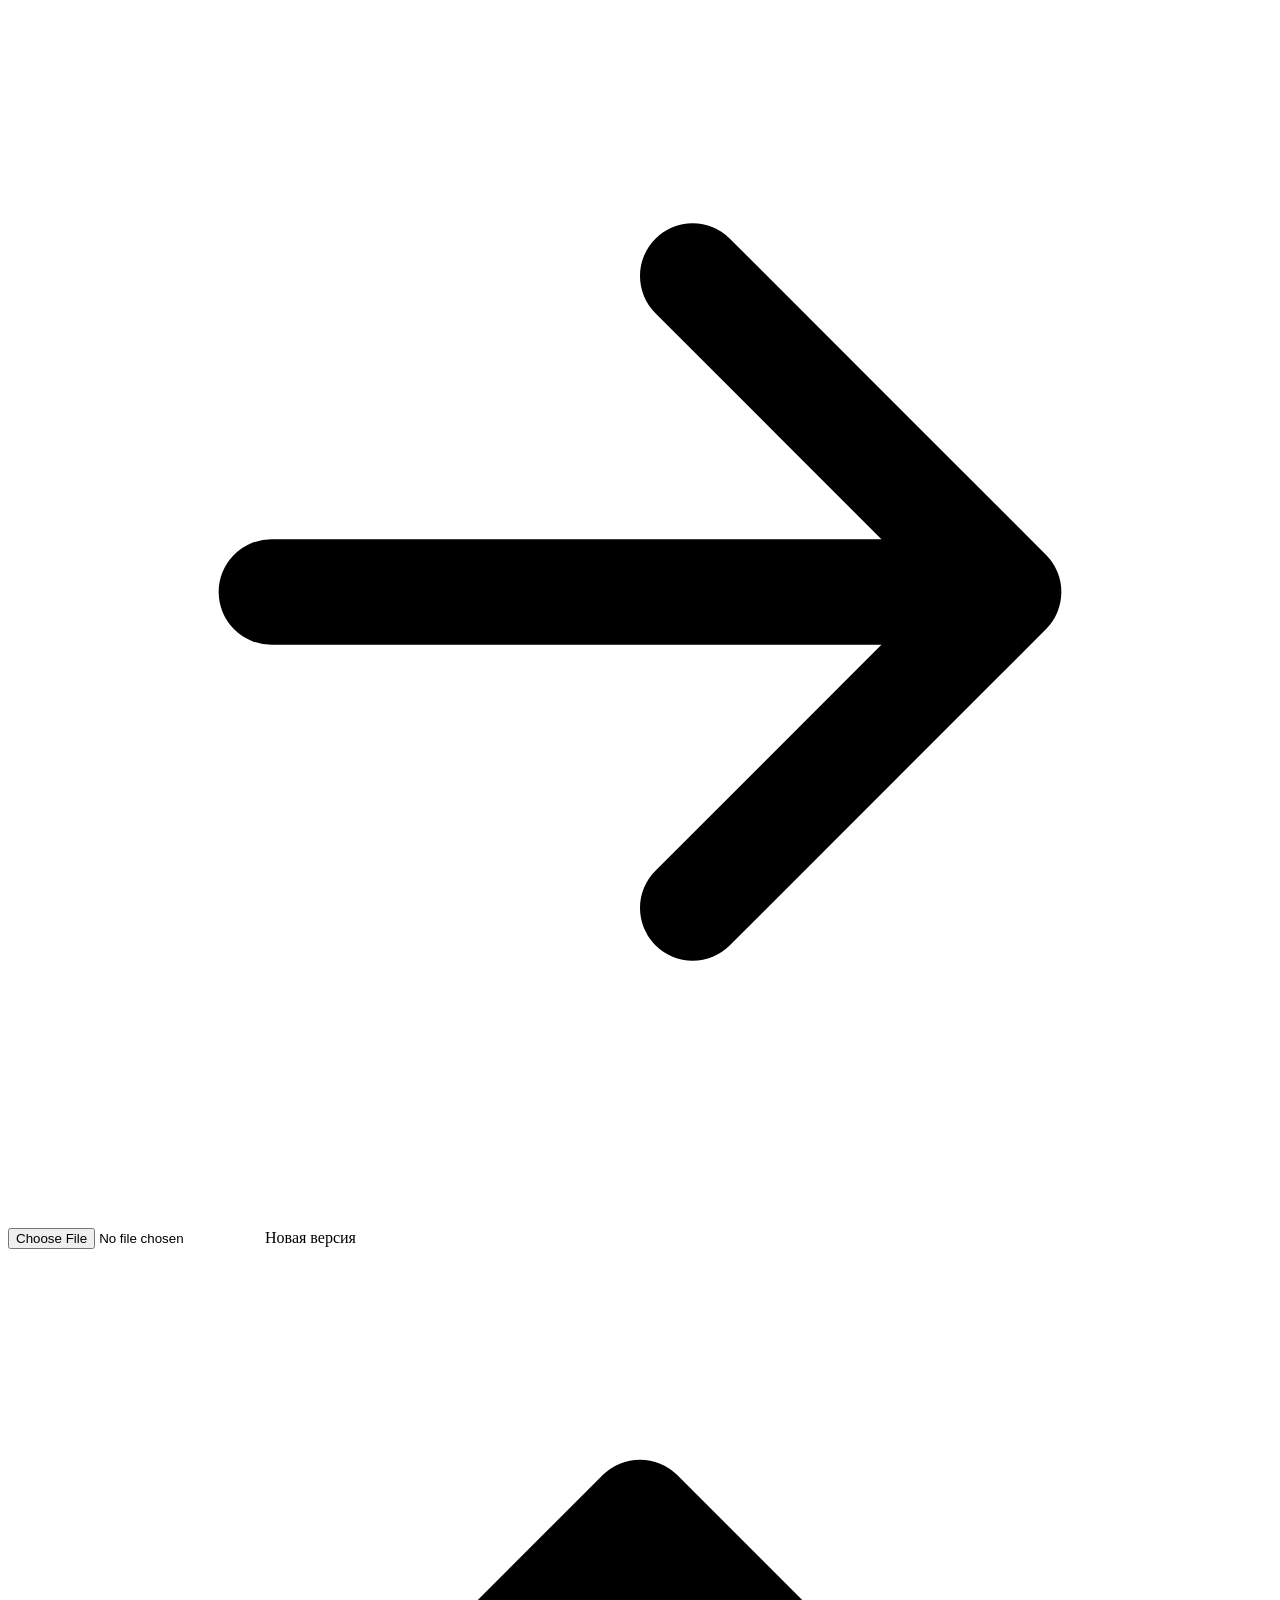
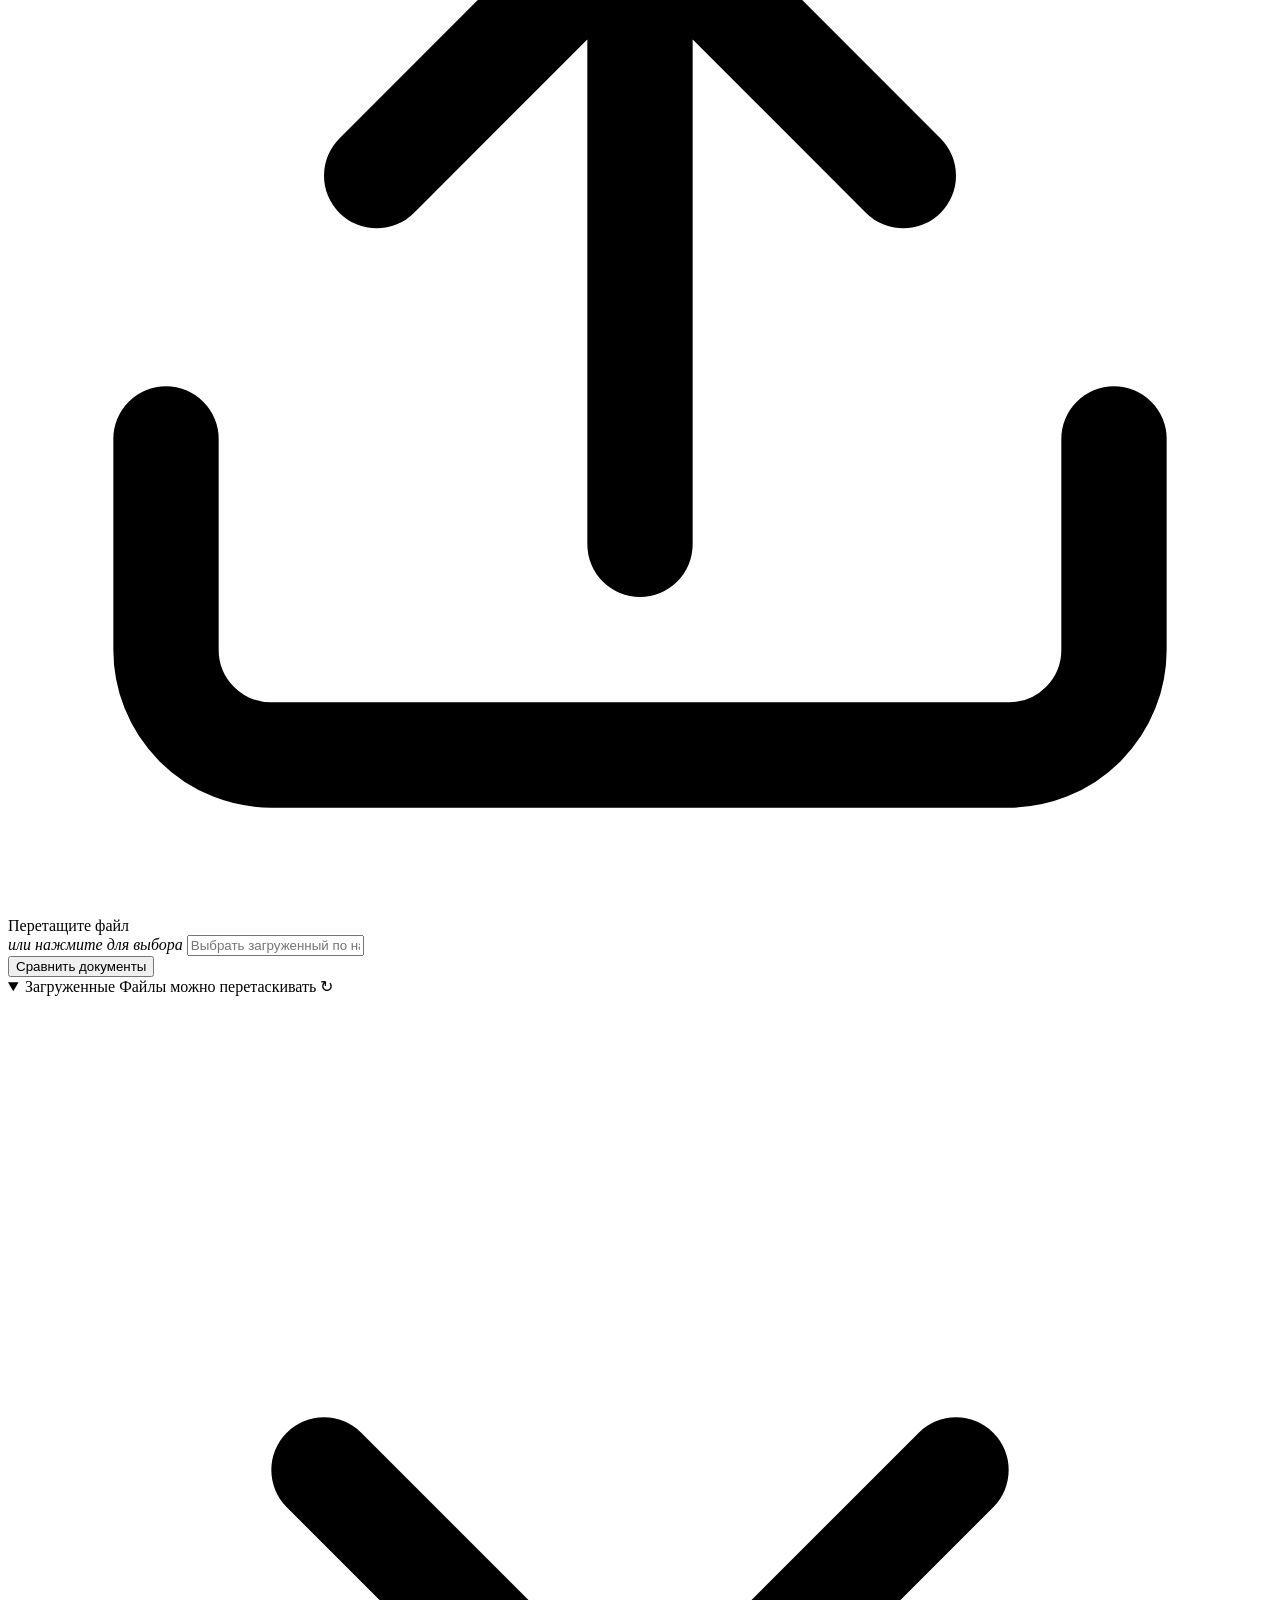
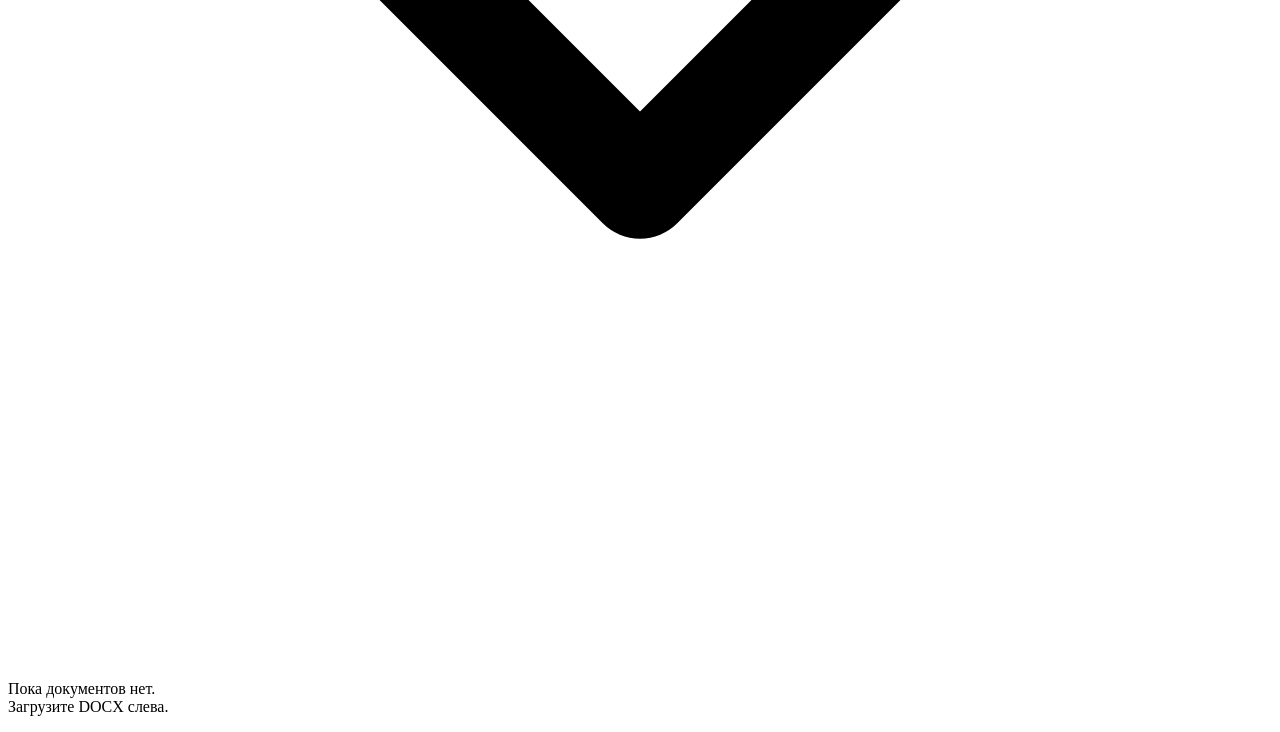
==== commit 19152280: "feat(frontend): add drag hint to uploaded documents" ====
--- a/frontend/index.html
+++ b/frontend/index.html
@@ -117,7 +117,10 @@
 
         <details id="docsCard" class="card docs-card" open>
           <summary class="docs-summary">
-            <span class="docs-title">Загруженные <span id="docsCount" class="docs-count" hidden></span></span>
+            <span class="docs-heading">
+              <span class="docs-title">Загруженные <span id="docsCount" class="docs-count" hidden></span></span>
+              <span class="docs-hint">Файлы можно перетаскивать</span>
+            </span>
             <span class="docs-tools">
               <span id="refreshDocuments" class="link-btn" role="button" tabindex="0" title="Обновить список">↻</span>
               <svg class="docs-chevron" viewBox="0 0 24 24" fill="none" stroke="currentColor" stroke-width="2" stroke-linecap="round" stroke-linejoin="round" aria-hidden="true"><path d="M6 9l6 6 6-6"/></svg>
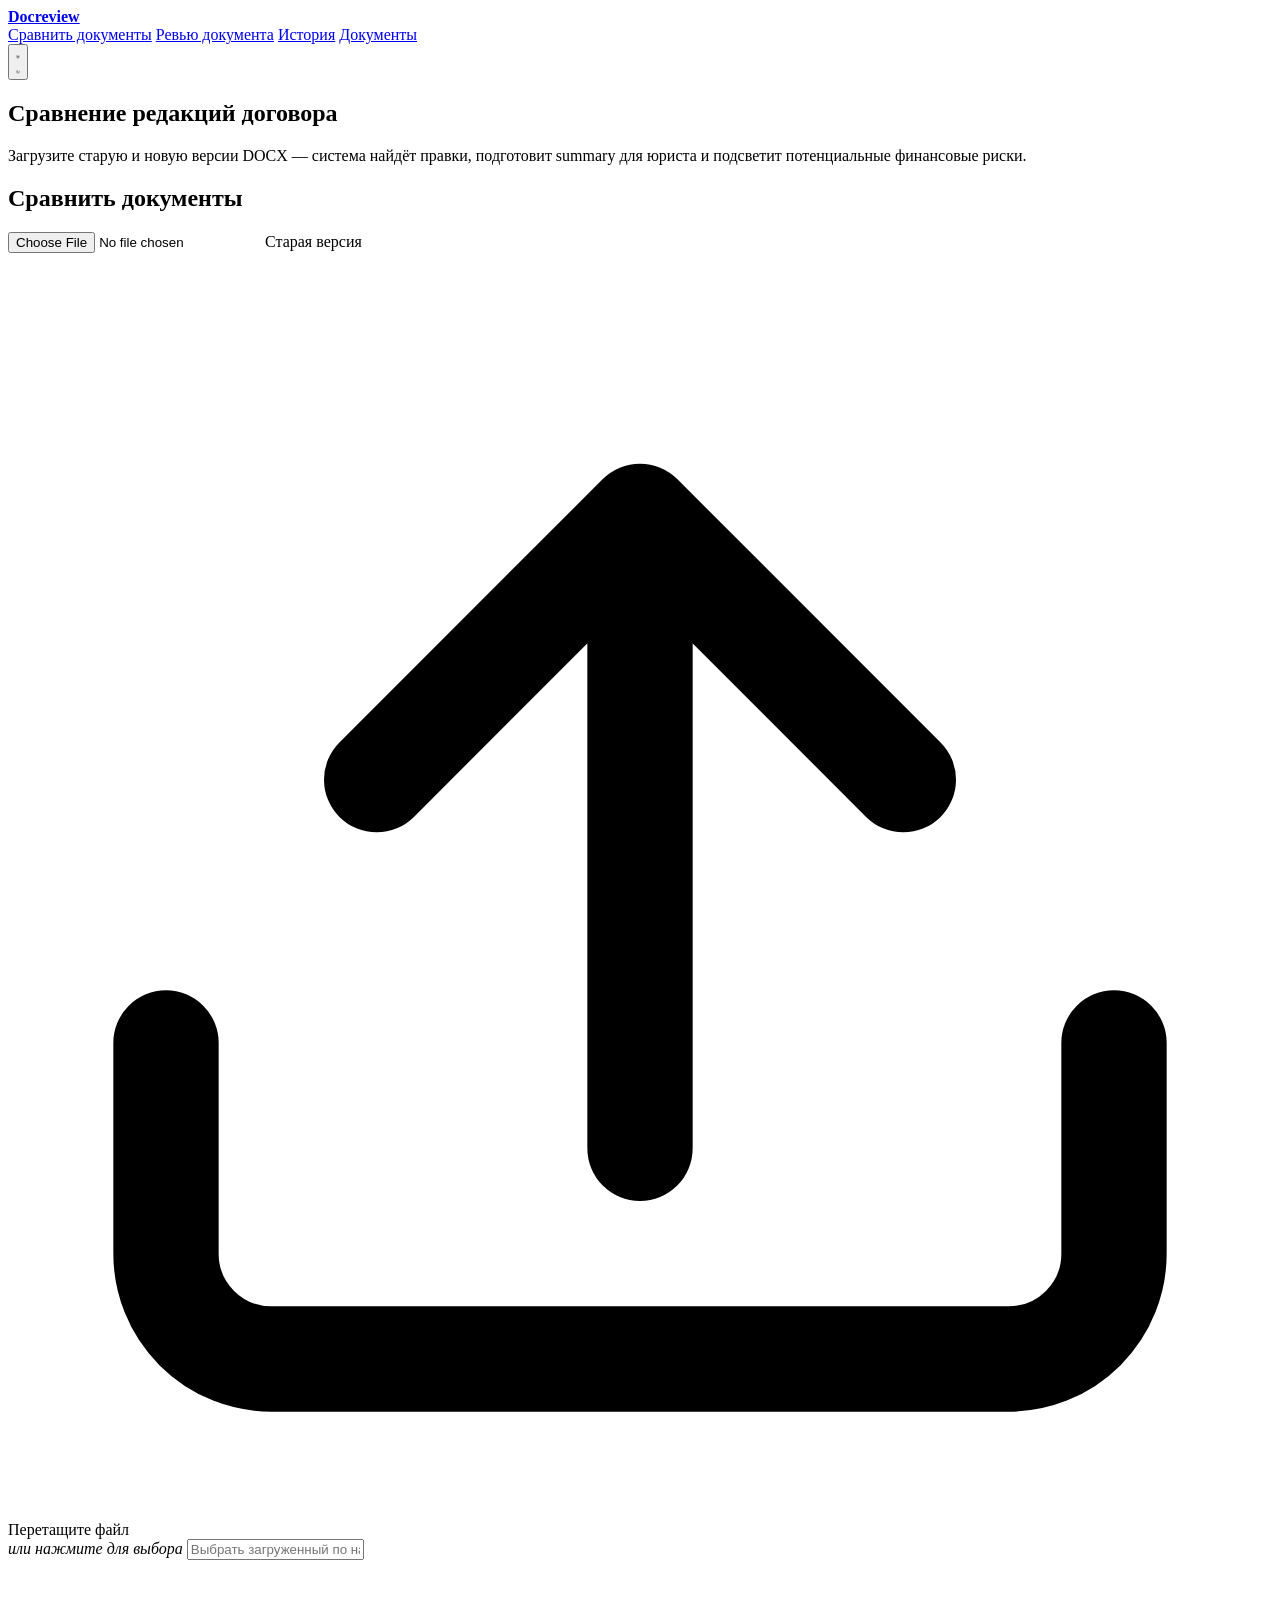
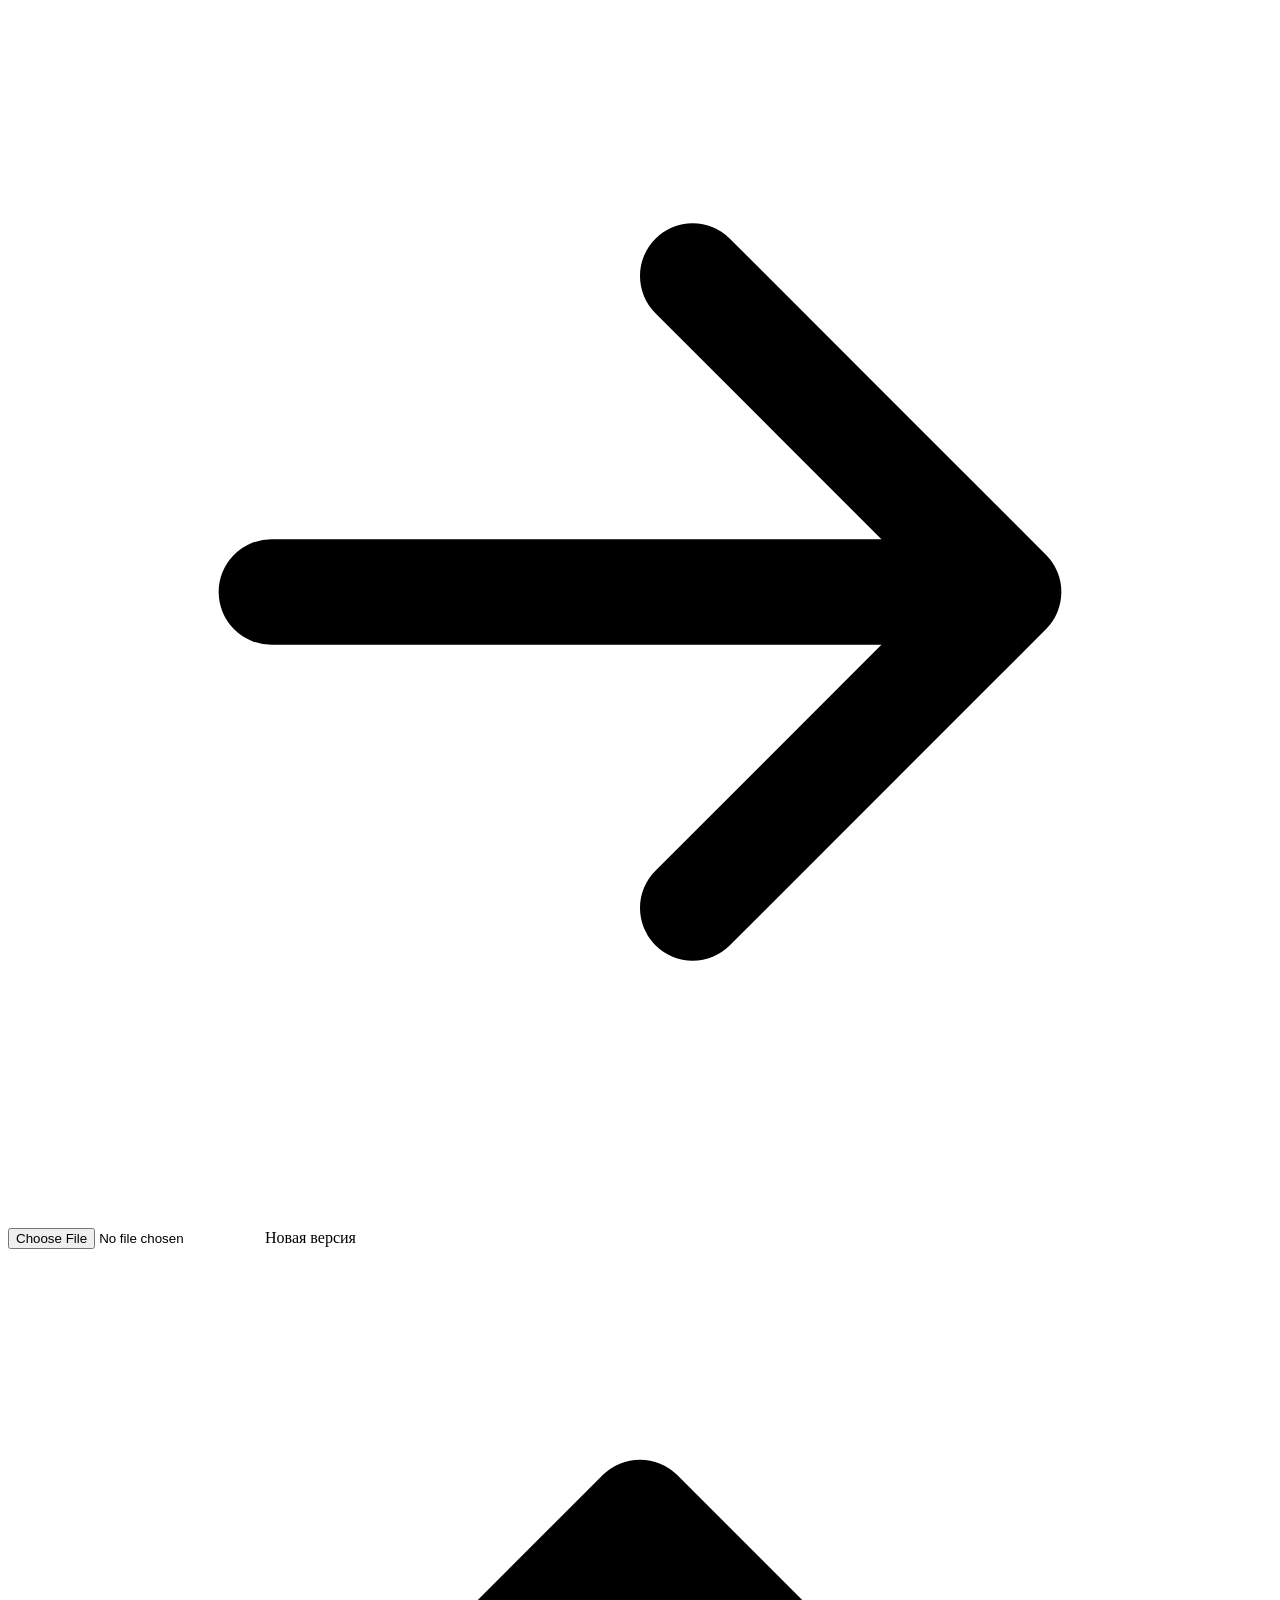
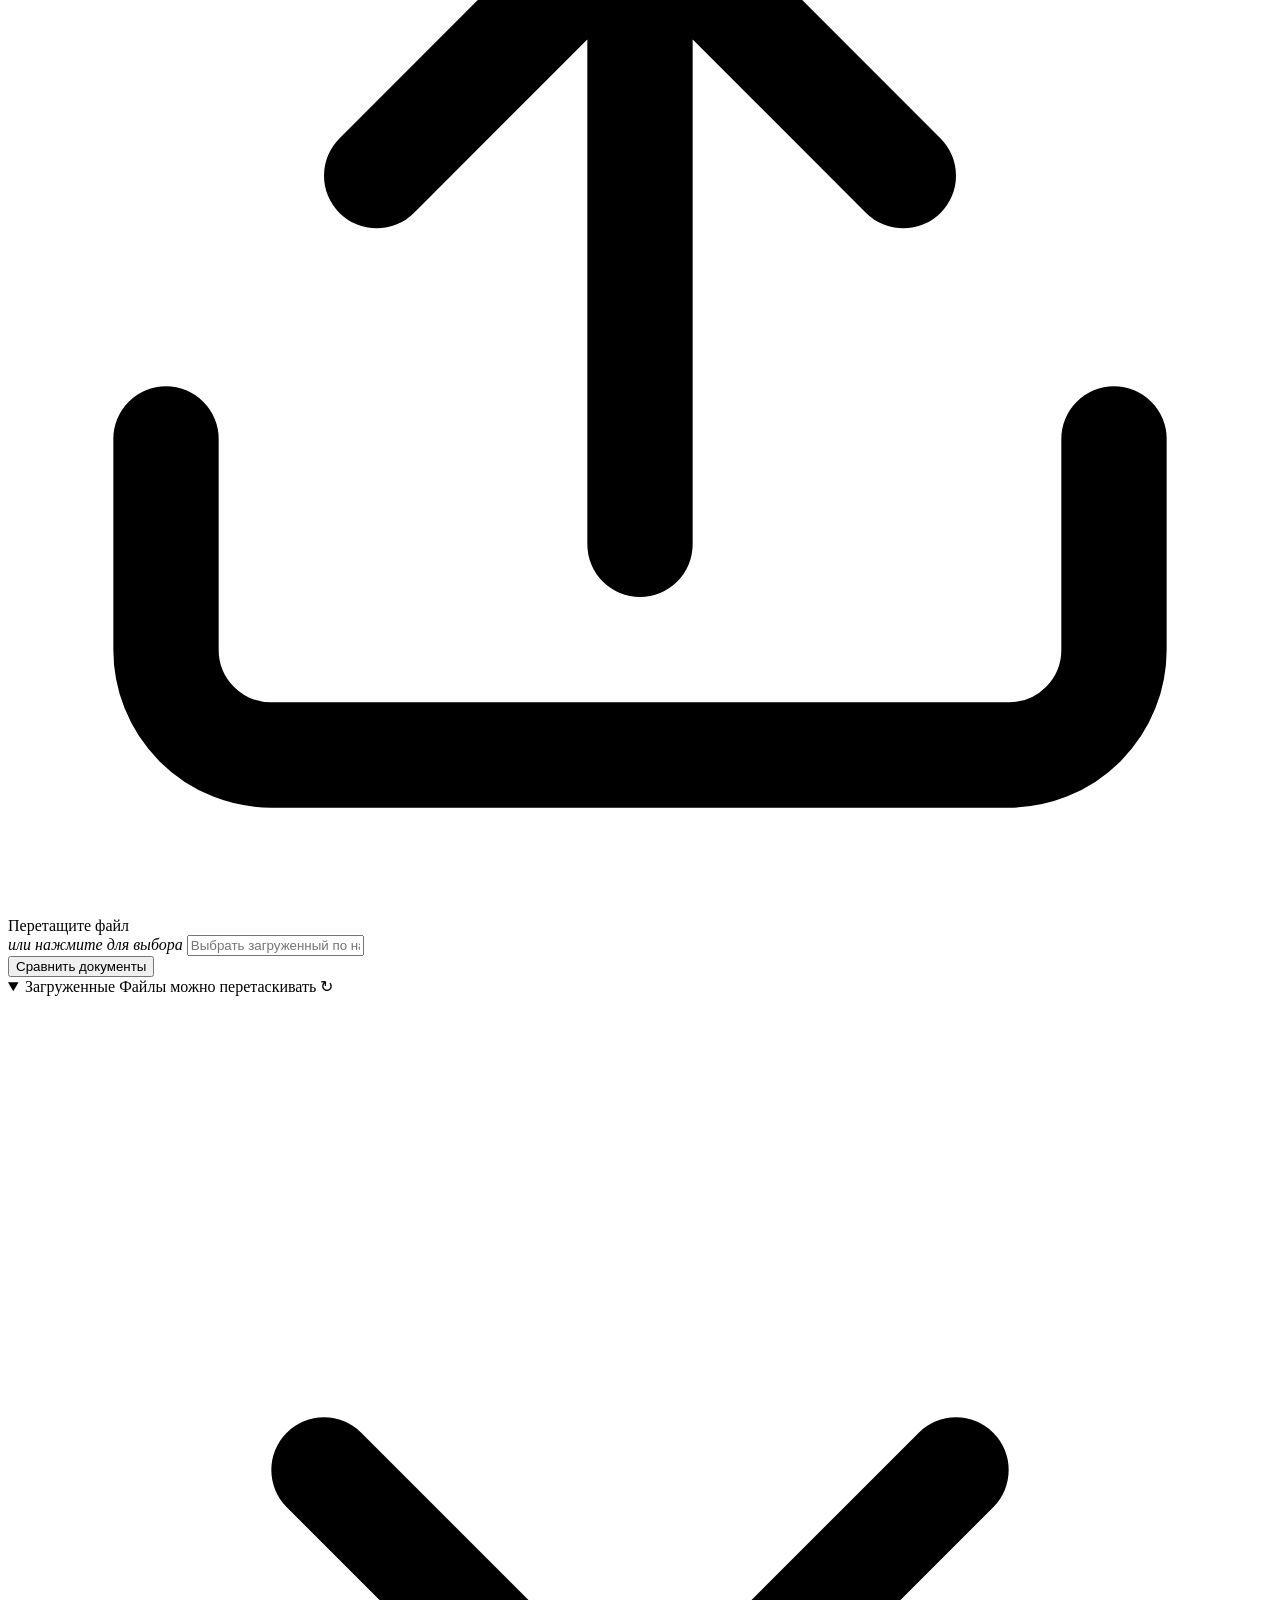
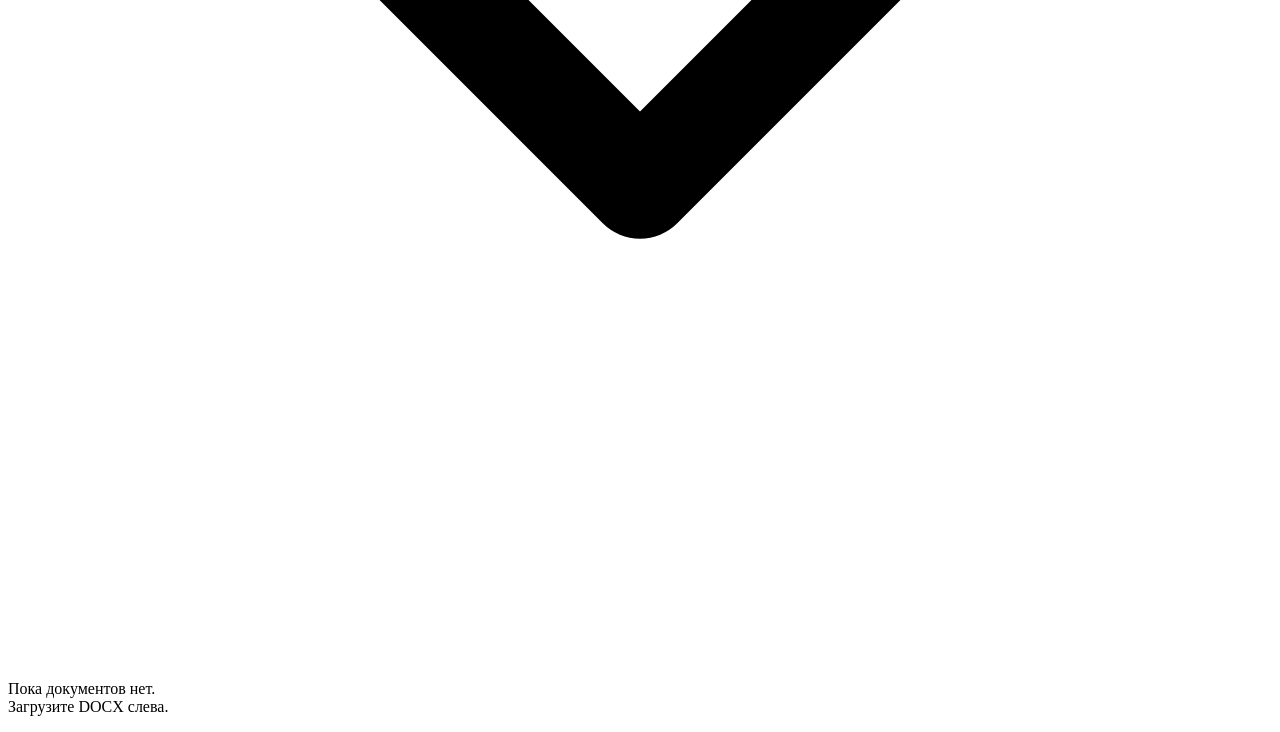
==== commit 60e7cdfc: "feat: add single document review workflow" ====
--- a/frontend/index.html
+++ b/frontend/index.html
@@ -22,6 +22,7 @@
         </a>
         <nav class="topnav" aria-label="Основная навигация">
           <a href="/">Сравнить документы</a>
+          <a href="/review.html">Ревью документа</a>
           <a href="/history.html">История</a>
           <a href="/documents.html">Документы</a>
         </nav>
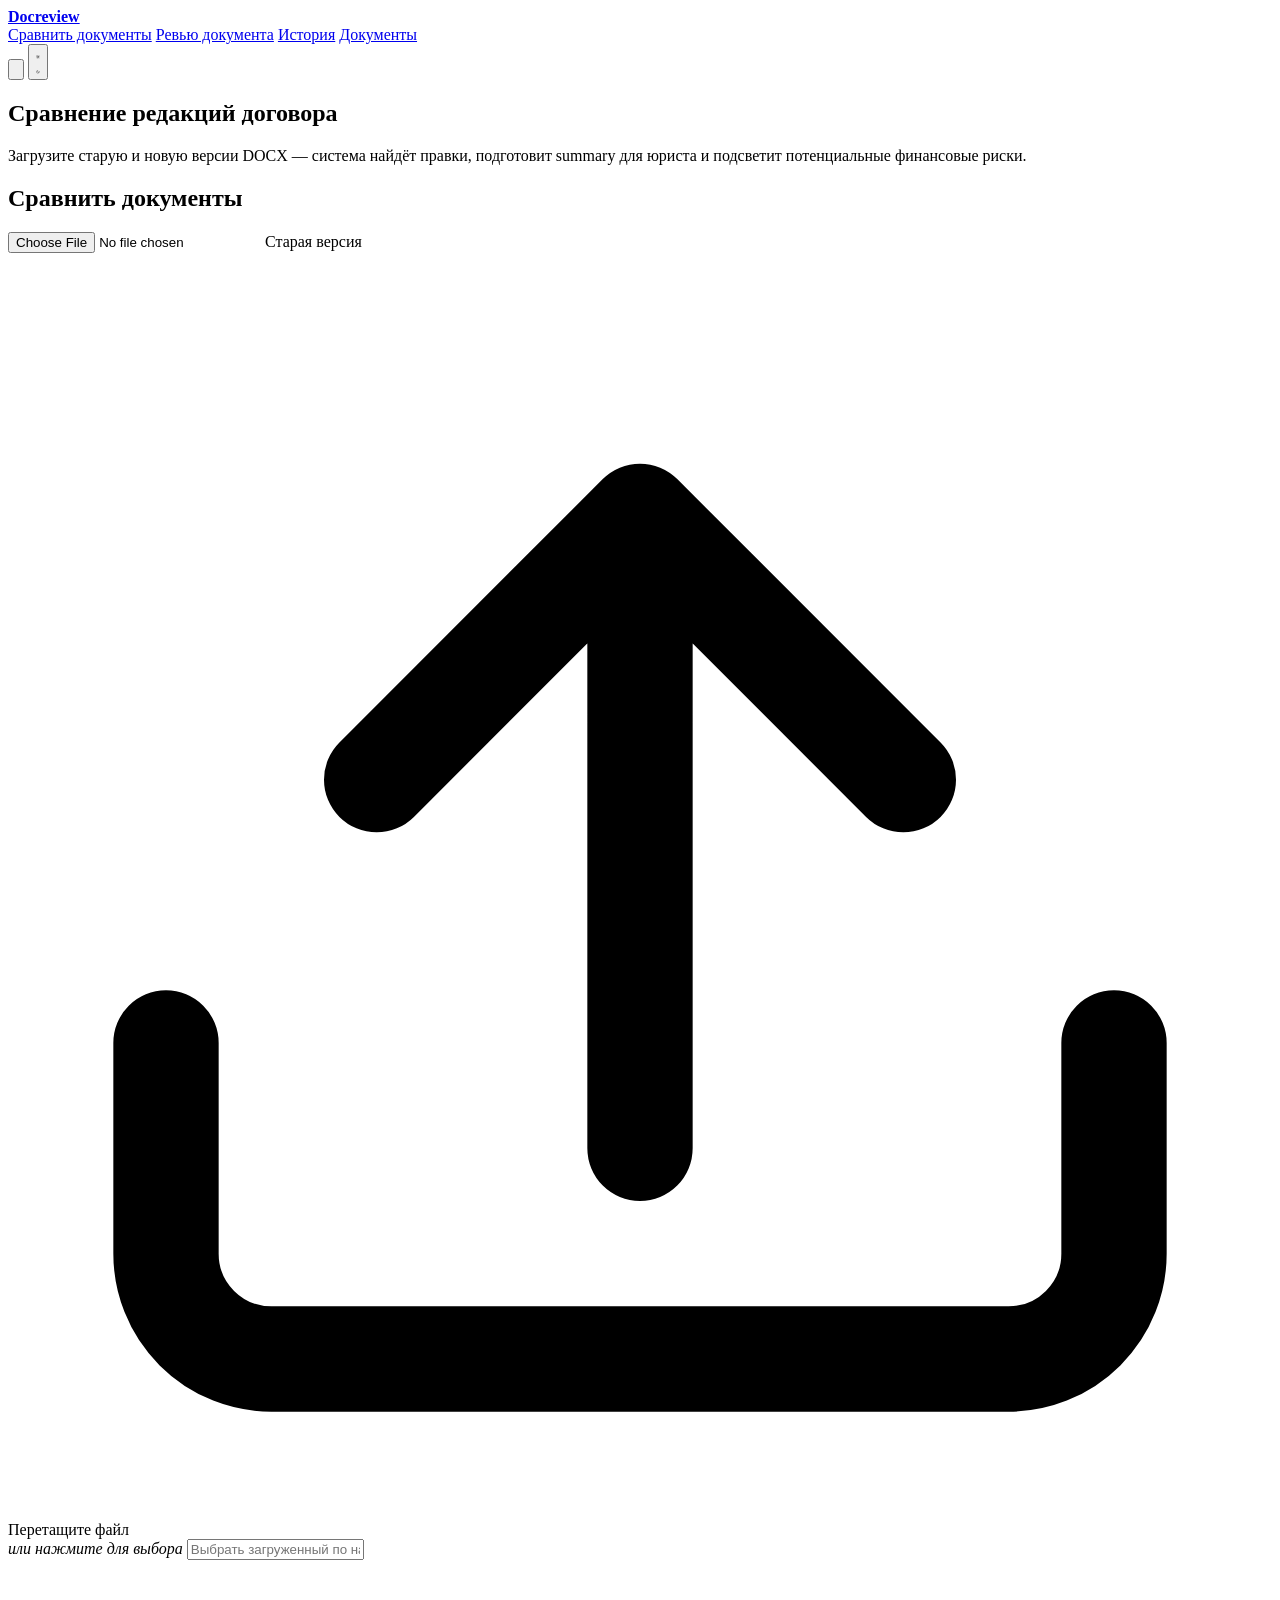
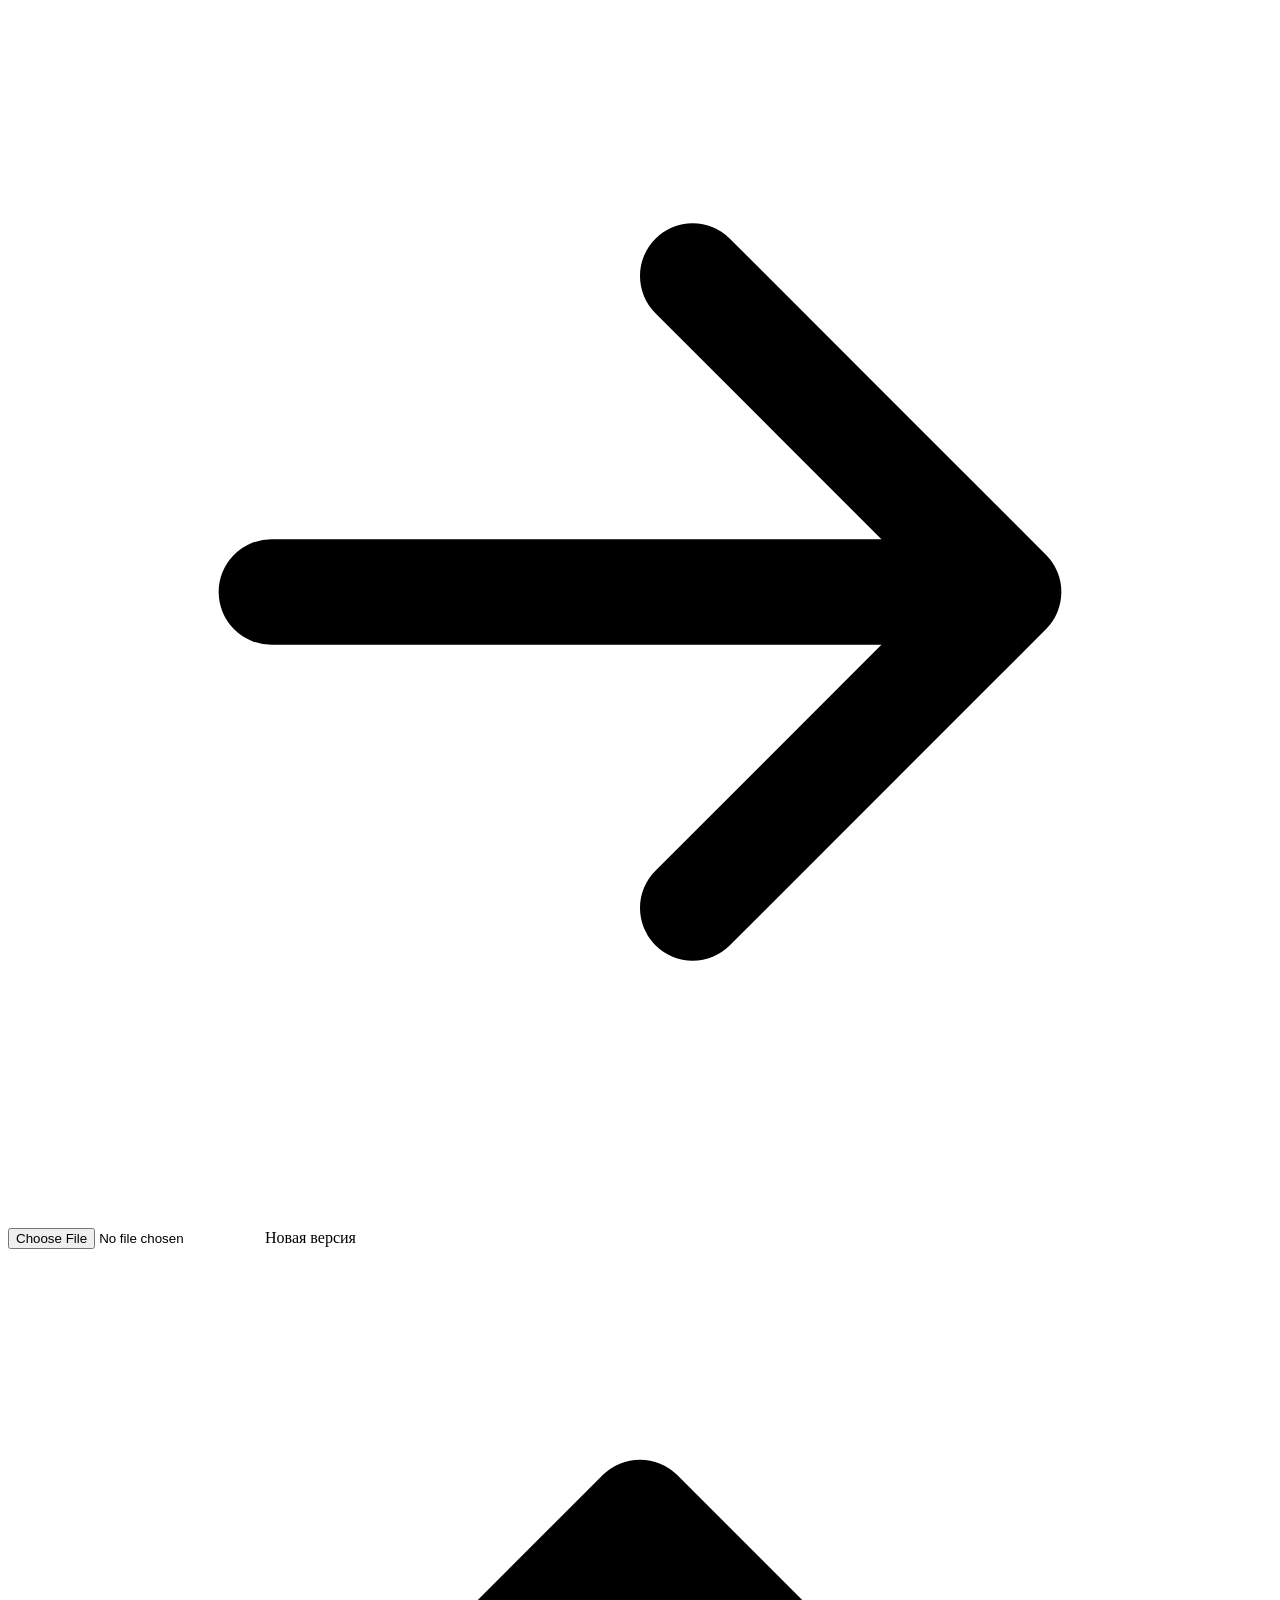
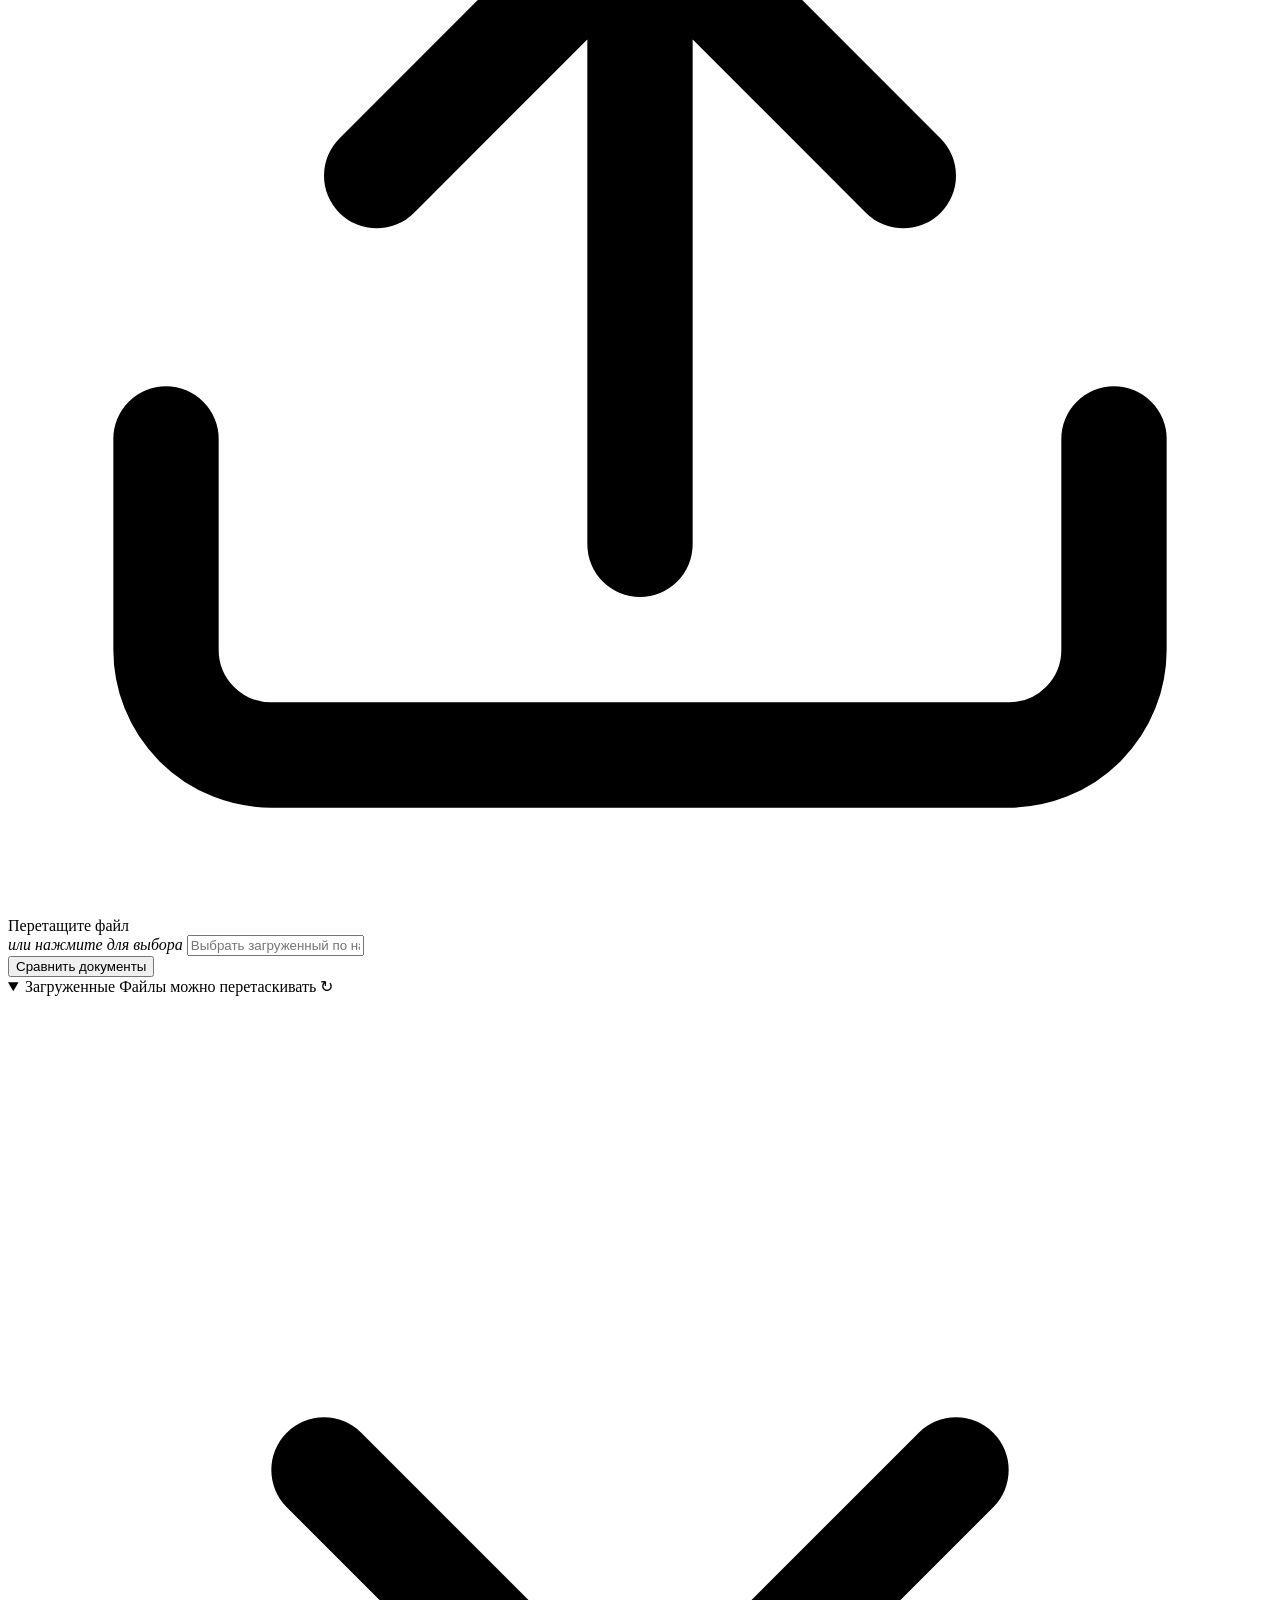
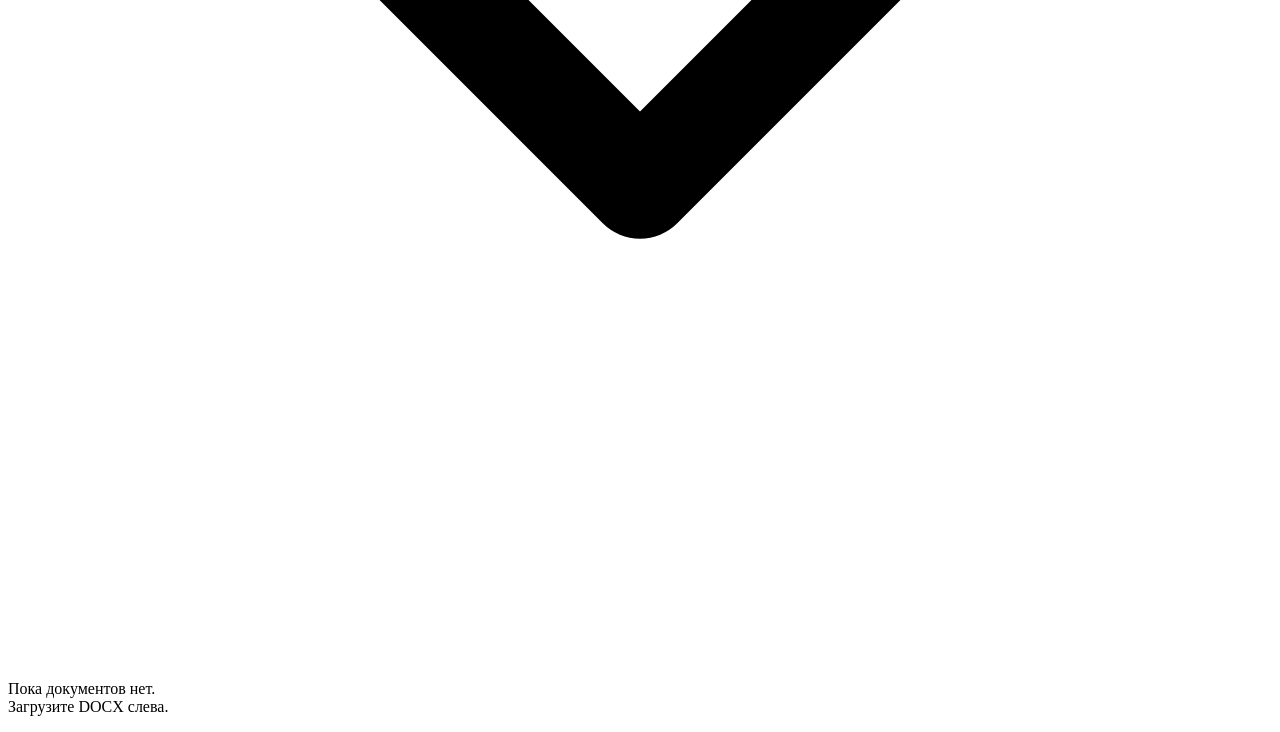
==== commit c6740476: "feat: add mobile nav menu and history search" ====
--- a/frontend/index.html
+++ b/frontend/index.html
@@ -20,12 +20,19 @@
             <strong>Docreview</strong>
           </div>
         </a>
-        <nav class="topnav" aria-label="Основная навигация">
+        <nav id="primaryNav" class="topnav" aria-label="Основная навигация">
           <a href="/">Сравнить документы</a>
           <a href="/review.html">Ревью документа</a>
           <a href="/history.html">История</a>
           <a href="/documents.html">Документы</a>
         </nav>
+        <button class="icon-btn nav-toggle" type="button" aria-label="Открыть меню" aria-expanded="false" aria-controls="primaryNav" data-nav-toggle>
+          <svg viewBox="0 0 24 24" fill="none" stroke="currentColor" stroke-width="2" stroke-linecap="round" stroke-linejoin="round" aria-hidden="true">
+            <path d="M4 6h16" />
+            <path d="M4 12h16" />
+            <path d="M4 18h16" />
+          </svg>
+        </button>
         <button id="themeToggle" class="icon-btn" type="button" title="Сменить тему" aria-label="Сменить тему">
           <svg class="icon-sun" viewBox="0 0 24 24" fill="none" stroke="currentColor" stroke-width="2" stroke-linecap="round" stroke-linejoin="round">
             <circle cx="12" cy="12" r="4" />
@@ -142,6 +149,7 @@
     </main>
 
     <div id="toasts" class="toasts" aria-live="polite"></div>
+    <script src="/nav.js"></script>
     <script src="/app.js"></script>
   </body>
 </html>
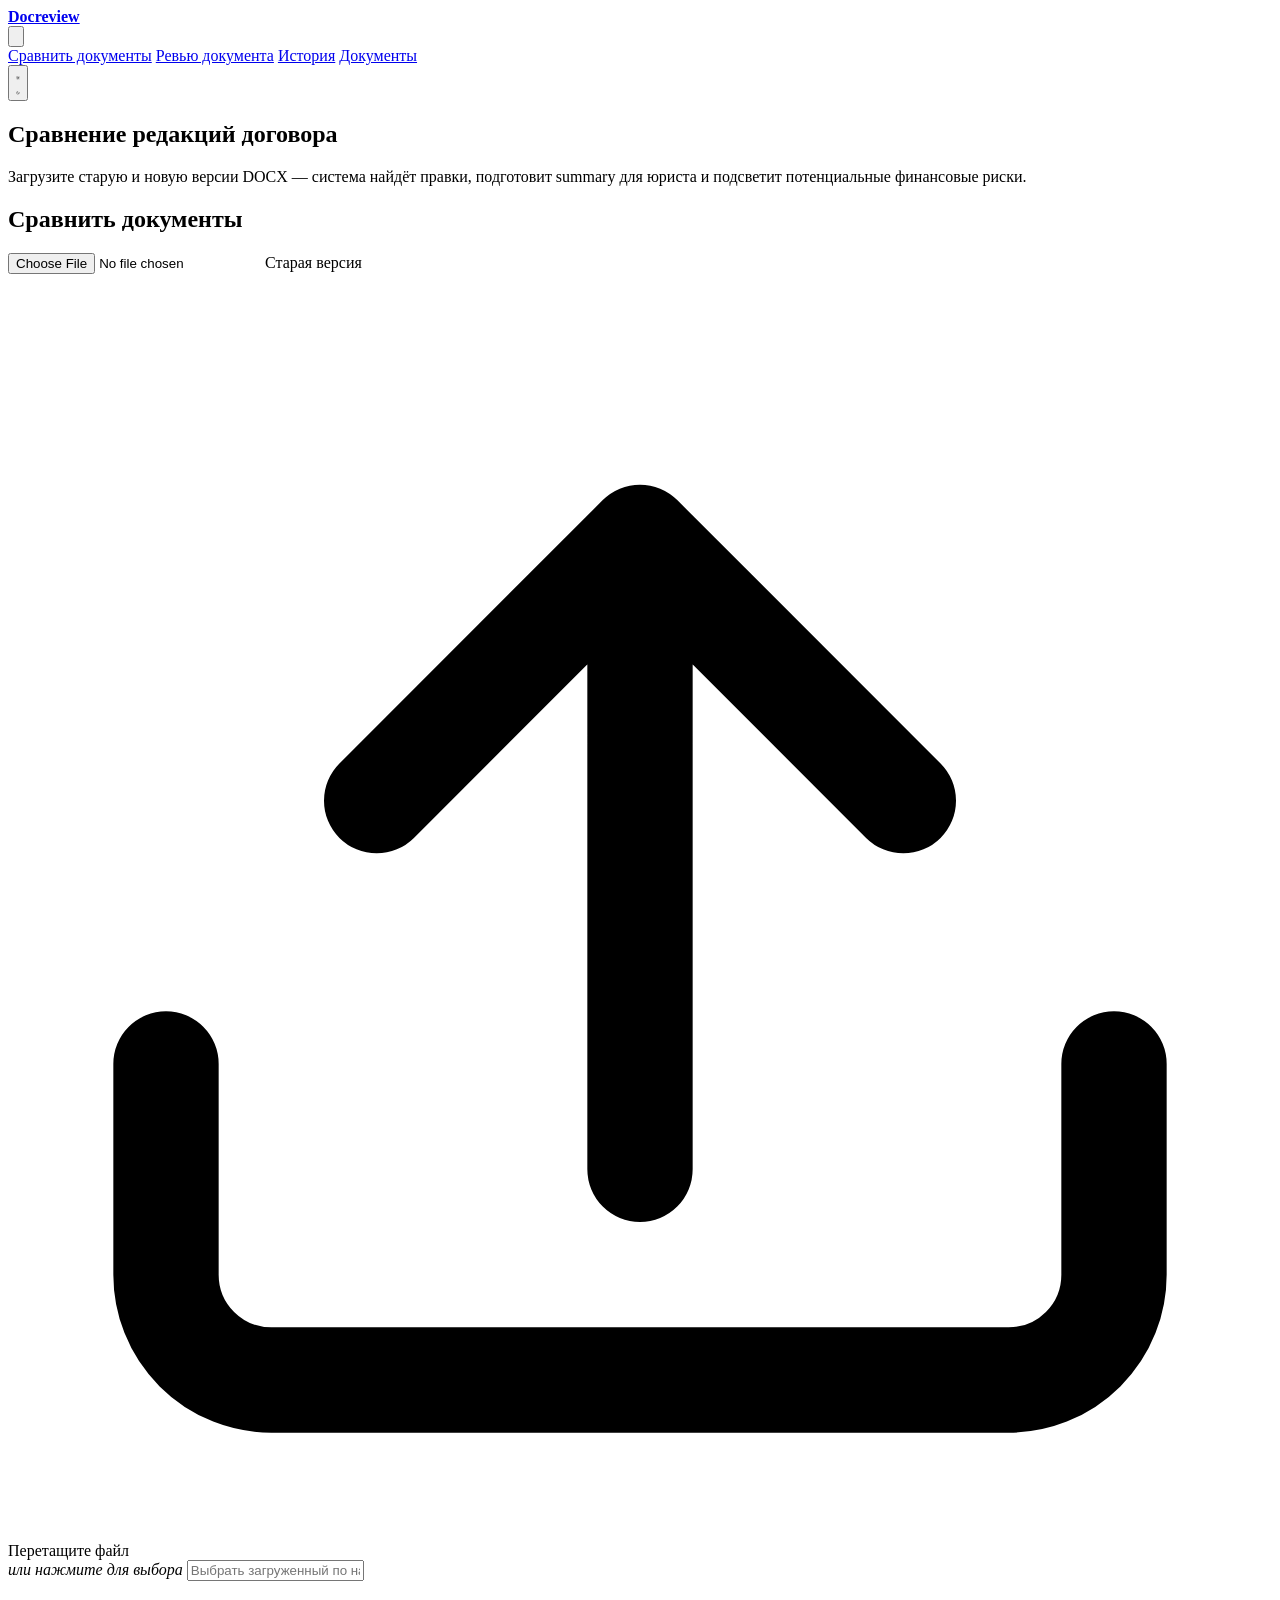
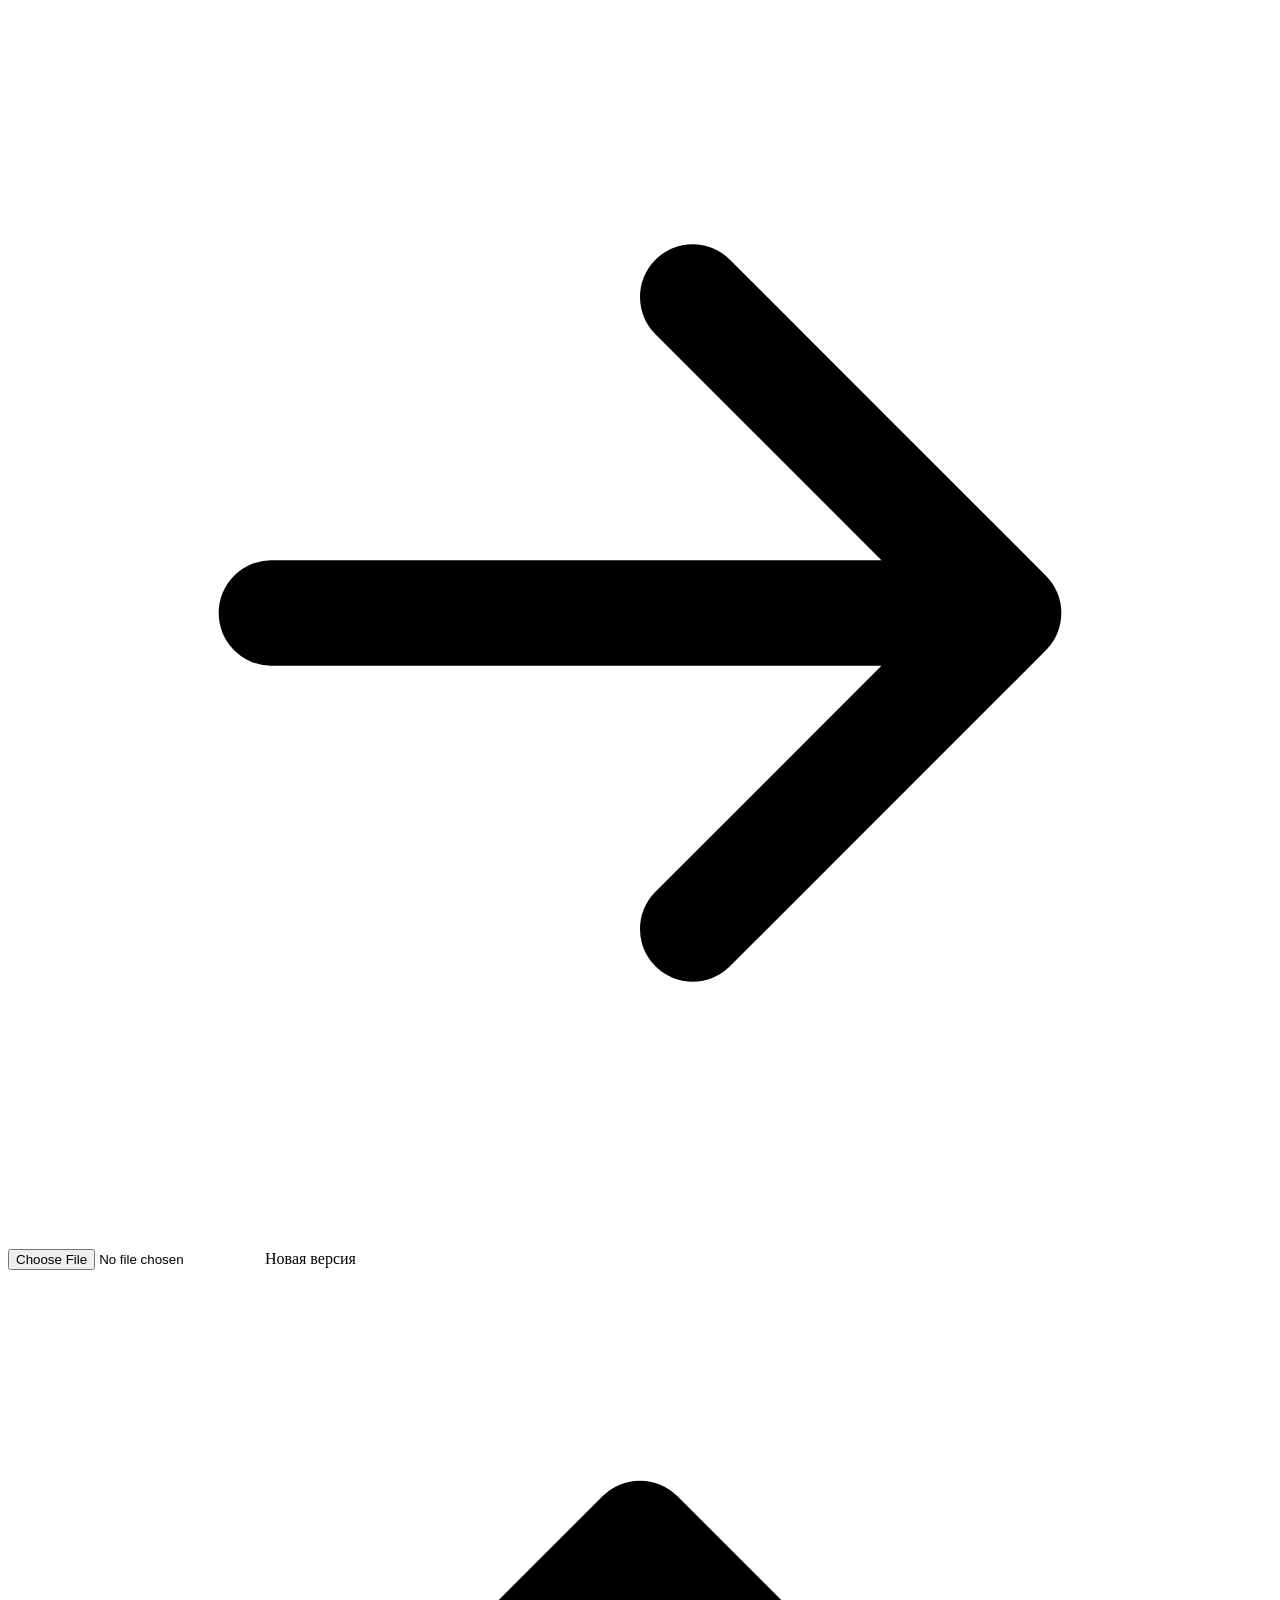
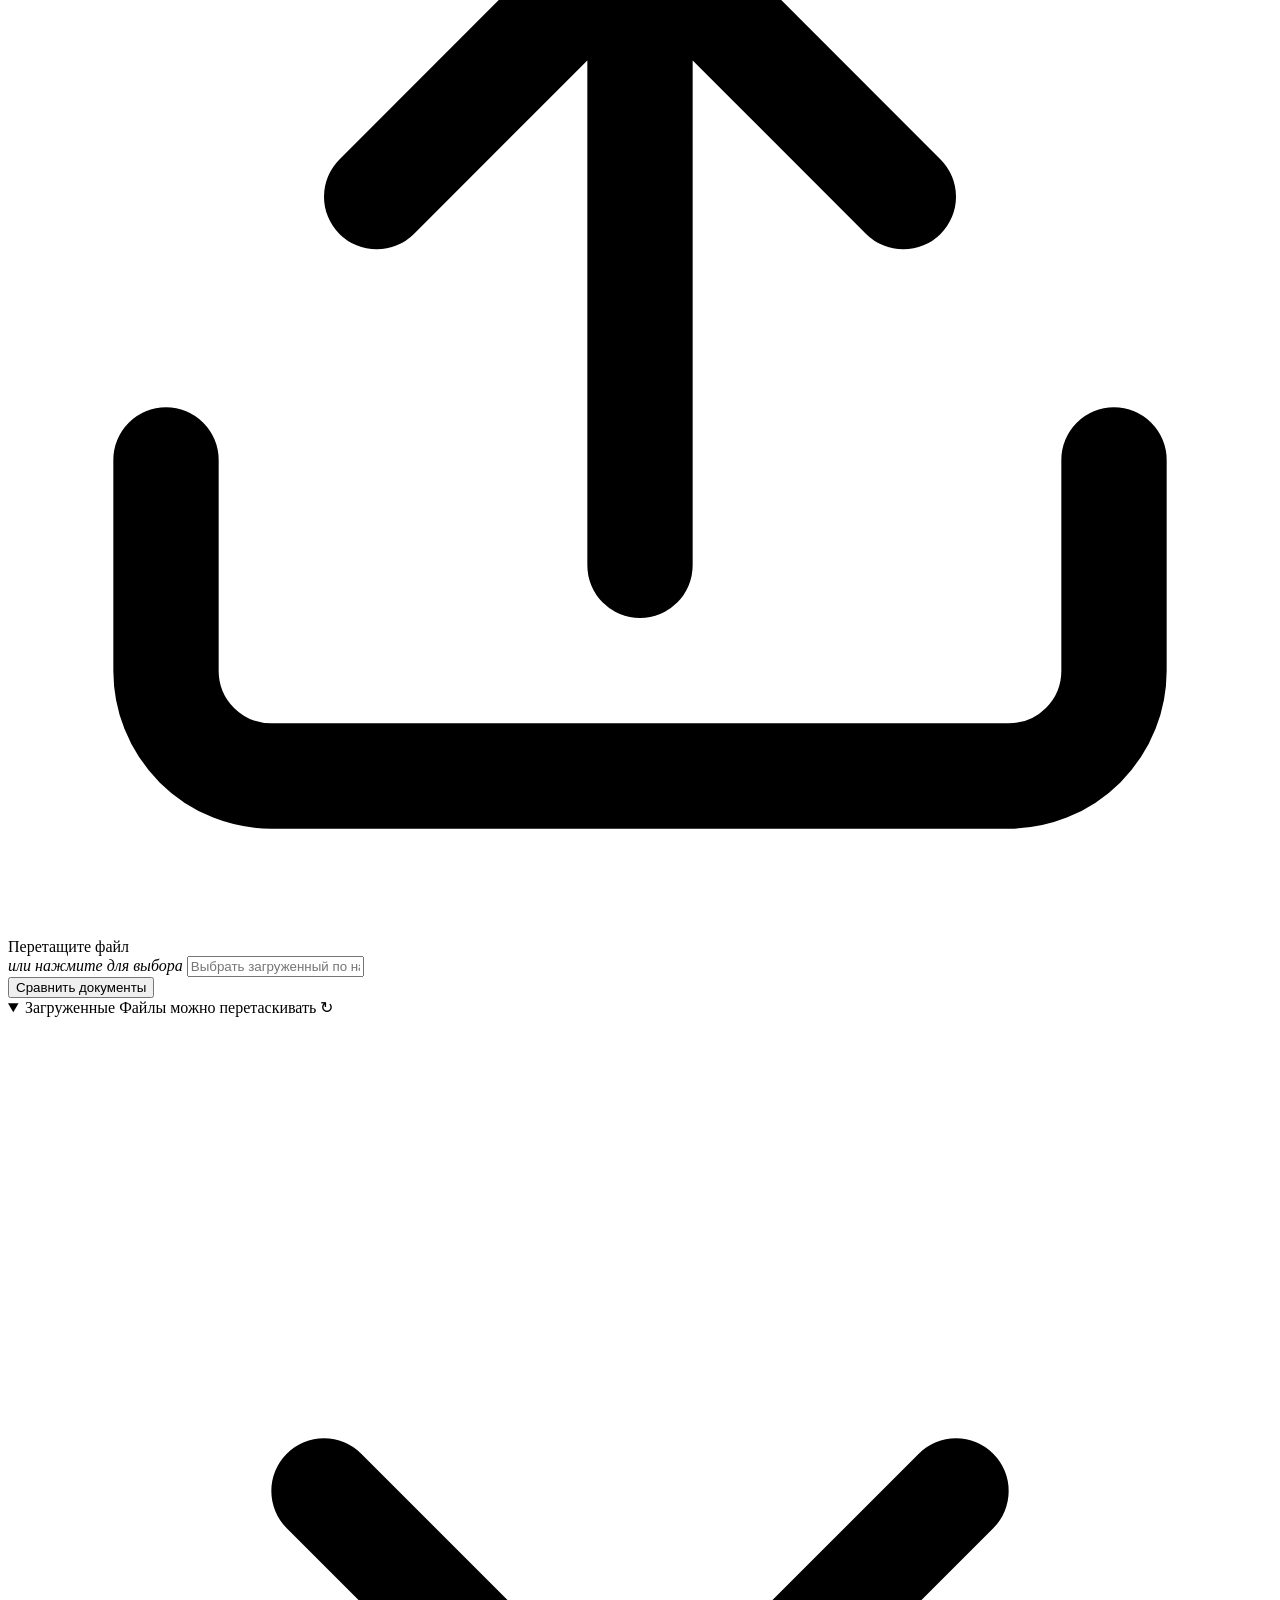
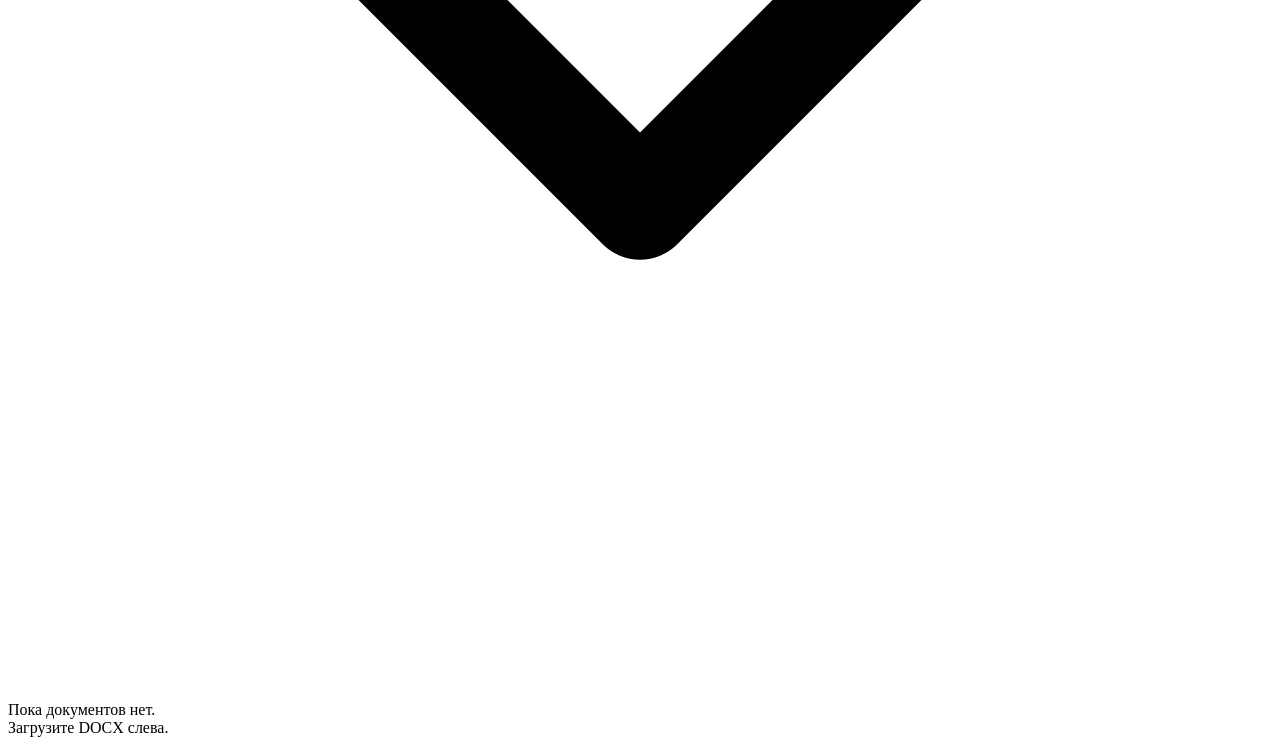
==== commit 9d7143b1: "fix: improve mobile navigation dropdown" ====
--- a/frontend/index.html
+++ b/frontend/index.html
@@ -20,12 +20,6 @@
             <strong>Docreview</strong>
           </div>
         </a>
-        <nav id="primaryNav" class="topnav" aria-label="Основная навигация">
-          <a href="/">Сравнить документы</a>
-          <a href="/review.html">Ревью документа</a>
-          <a href="/history.html">История</a>
-          <a href="/documents.html">Документы</a>
-        </nav>
         <button class="icon-btn nav-toggle" type="button" aria-label="Открыть меню" aria-expanded="false" aria-controls="primaryNav" data-nav-toggle>
           <svg viewBox="0 0 24 24" fill="none" stroke="currentColor" stroke-width="2" stroke-linecap="round" stroke-linejoin="round" aria-hidden="true">
             <path d="M4 6h16" />
@@ -33,15 +27,23 @@
             <path d="M4 18h16" />
           </svg>
         </button>
-        <button id="themeToggle" class="icon-btn" type="button" title="Сменить тему" aria-label="Сменить тему">
-          <svg class="icon-sun" viewBox="0 0 24 24" fill="none" stroke="currentColor" stroke-width="2" stroke-linecap="round" stroke-linejoin="round">
-            <circle cx="12" cy="12" r="4" />
-            <path d="M12 2v2M12 20v2M4.9 4.9l1.4 1.4M17.7 17.7l1.4 1.4M2 12h2M20 12h2M4.9 19.1l1.4-1.4M17.7 6.3l1.4-1.4" />
-          </svg>
-          <svg class="icon-moon" viewBox="0 0 24 24" fill="none" stroke="currentColor" stroke-width="2" stroke-linecap="round" stroke-linejoin="round">
-            <path d="M21 12.8A9 9 0 1 1 11.2 3a7 7 0 0 0 9.8 9.8z" />
-          </svg>
-        </button>
+        <div id="primaryNav" class="topbar-menu">
+          <nav class="topnav" aria-label="Основная навигация">
+            <a href="/">Сравнить документы</a>
+            <a href="/review.html">Ревью документа</a>
+            <a href="/history.html">История</a>
+            <a href="/documents.html">Документы</a>
+          </nav>
+          <button id="themeToggle" class="icon-btn theme-toggle" type="button" title="Сменить тему" aria-label="Сменить тему">
+            <svg class="icon-sun" viewBox="0 0 24 24" fill="none" stroke="currentColor" stroke-width="2" stroke-linecap="round" stroke-linejoin="round">
+              <circle cx="12" cy="12" r="4" />
+              <path d="M12 2v2M12 20v2M4.9 4.9l1.4 1.4M17.7 17.7l1.4 1.4M2 12h2M20 12h2M4.9 19.1l1.4-1.4M17.7 6.3l1.4-1.4" />
+            </svg>
+            <svg class="icon-moon" viewBox="0 0 24 24" fill="none" stroke="currentColor" stroke-width="2" stroke-linecap="round" stroke-linejoin="round">
+              <path d="M21 12.8A9 9 0 1 1 11.2 3a7 7 0 0 0 9.8 9.8z" />
+            </svg>
+          </button>
+        </div>
       </div>
     </header>
 
